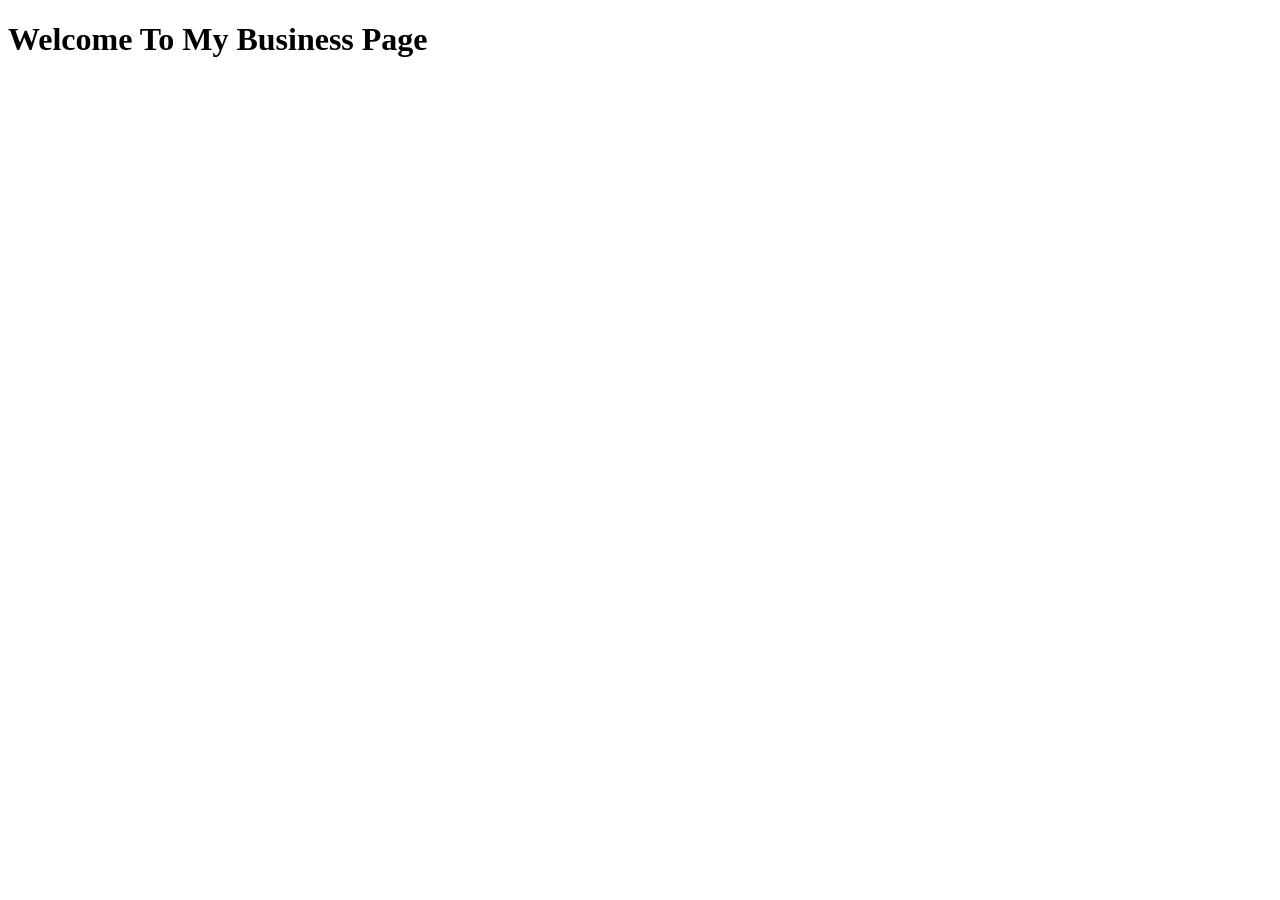
==== index.html @ b6a4dc9e "Changed file name from main.html to index.html" ====
<!DOCTYPE html>
<html lang="en">
<head>
    <meta charset="UTF-8">
    <meta name="viewport" content="width=device-width, initial-scale=1.0">
    <title>Business</title>
</head>
<body>
    <h1>Welcome To My Business Page</h1>
    
</body>
</html>
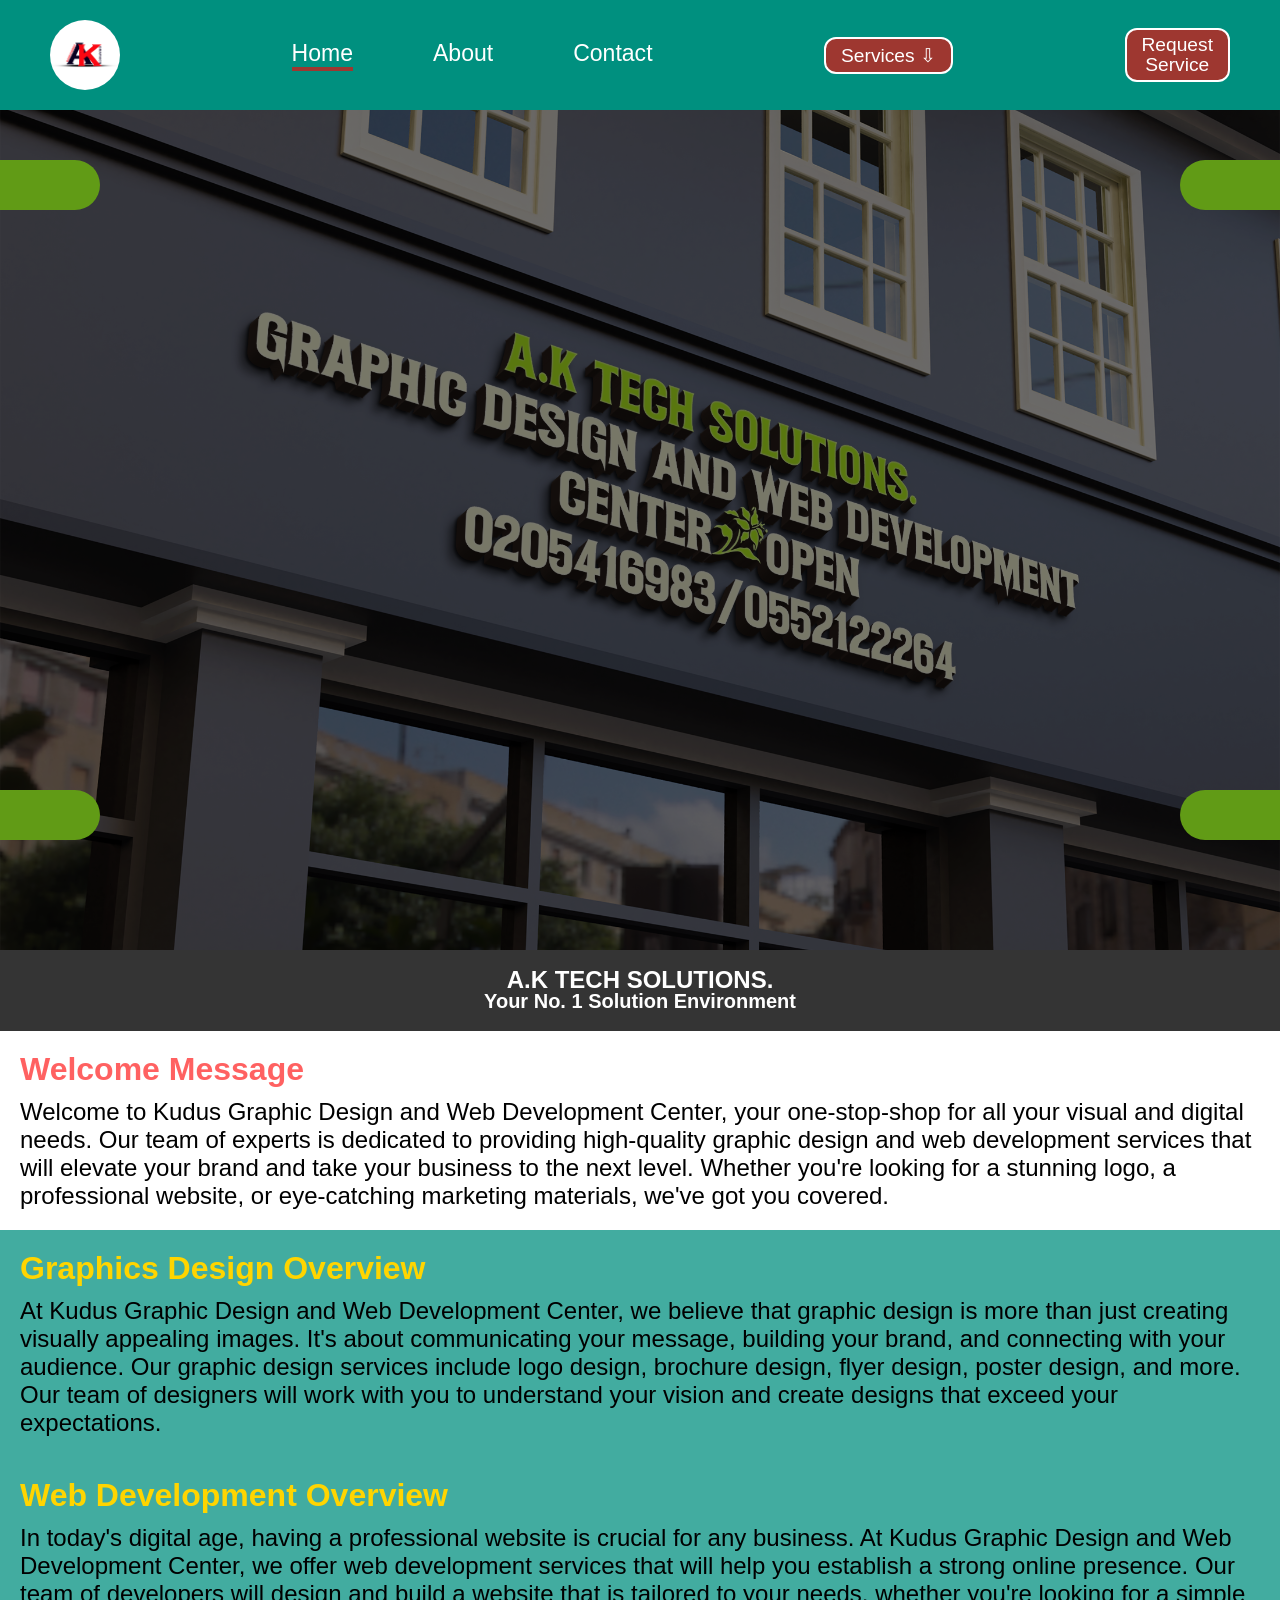
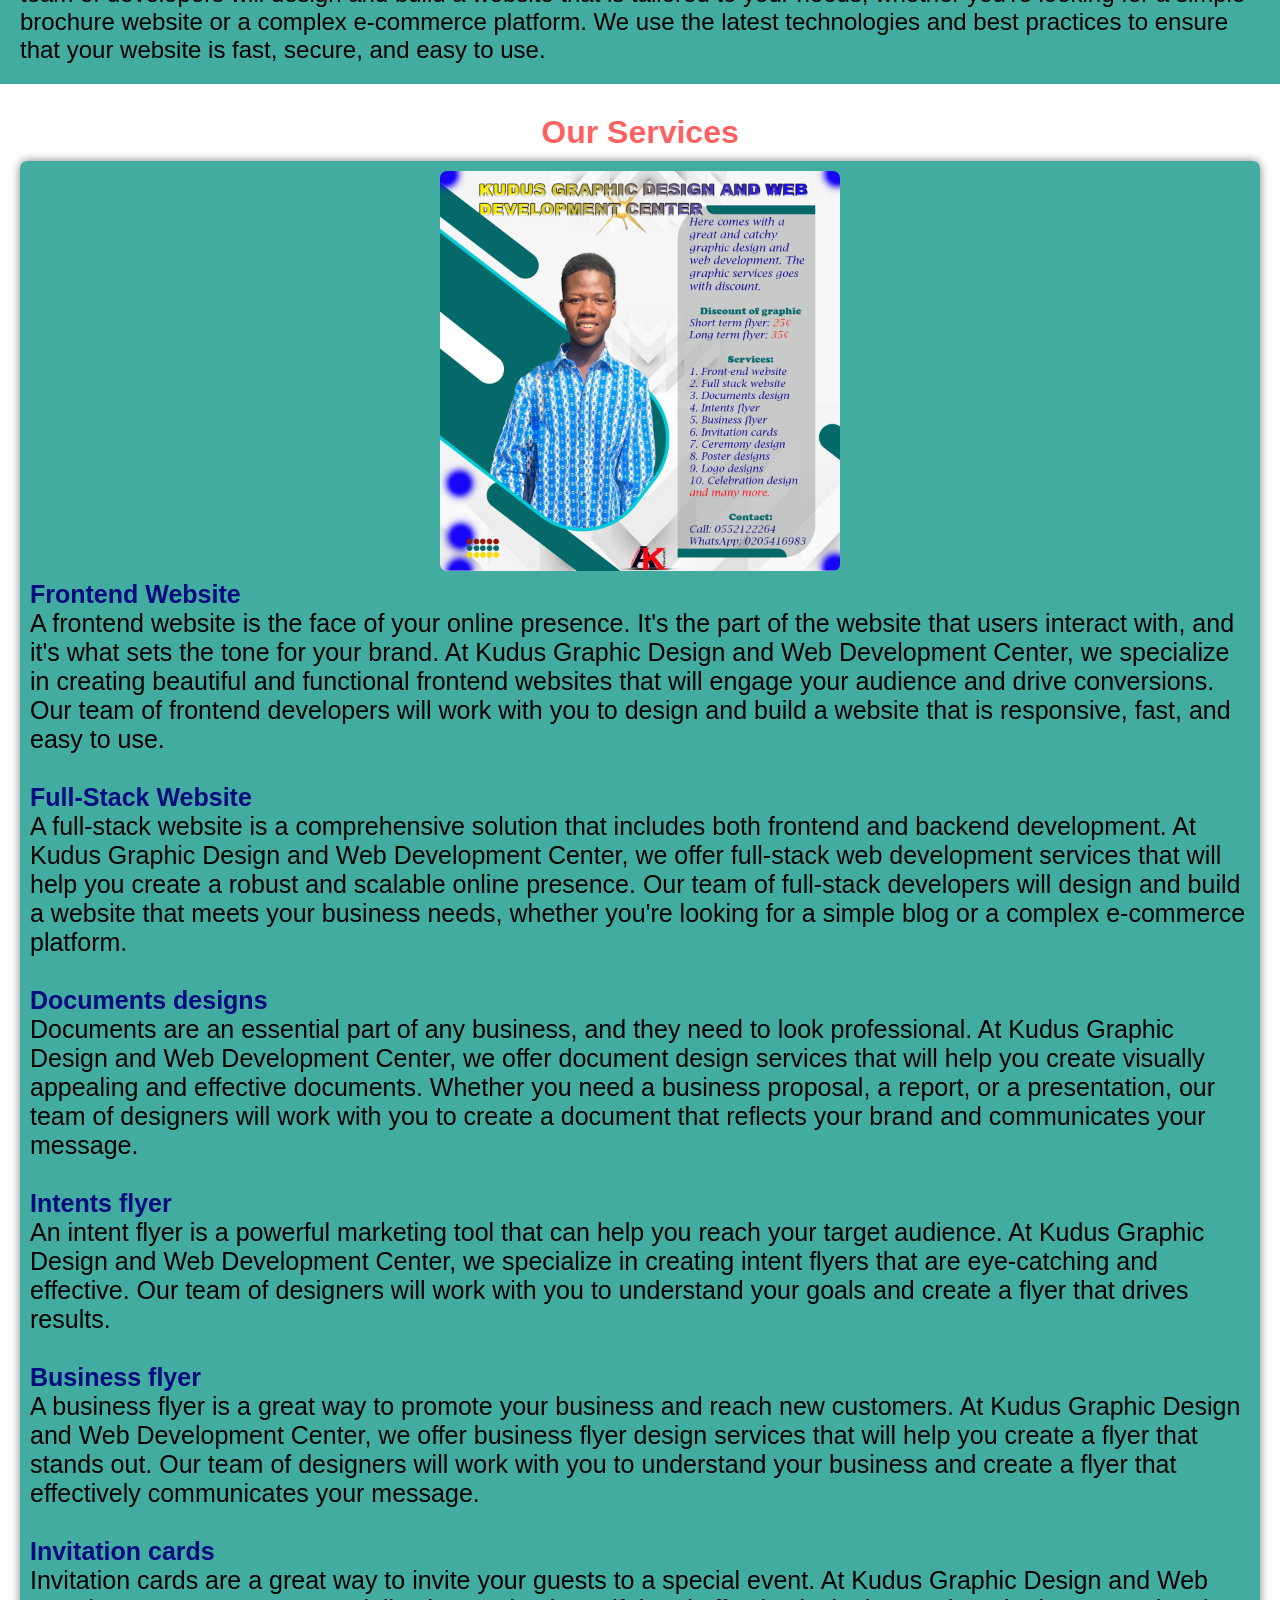
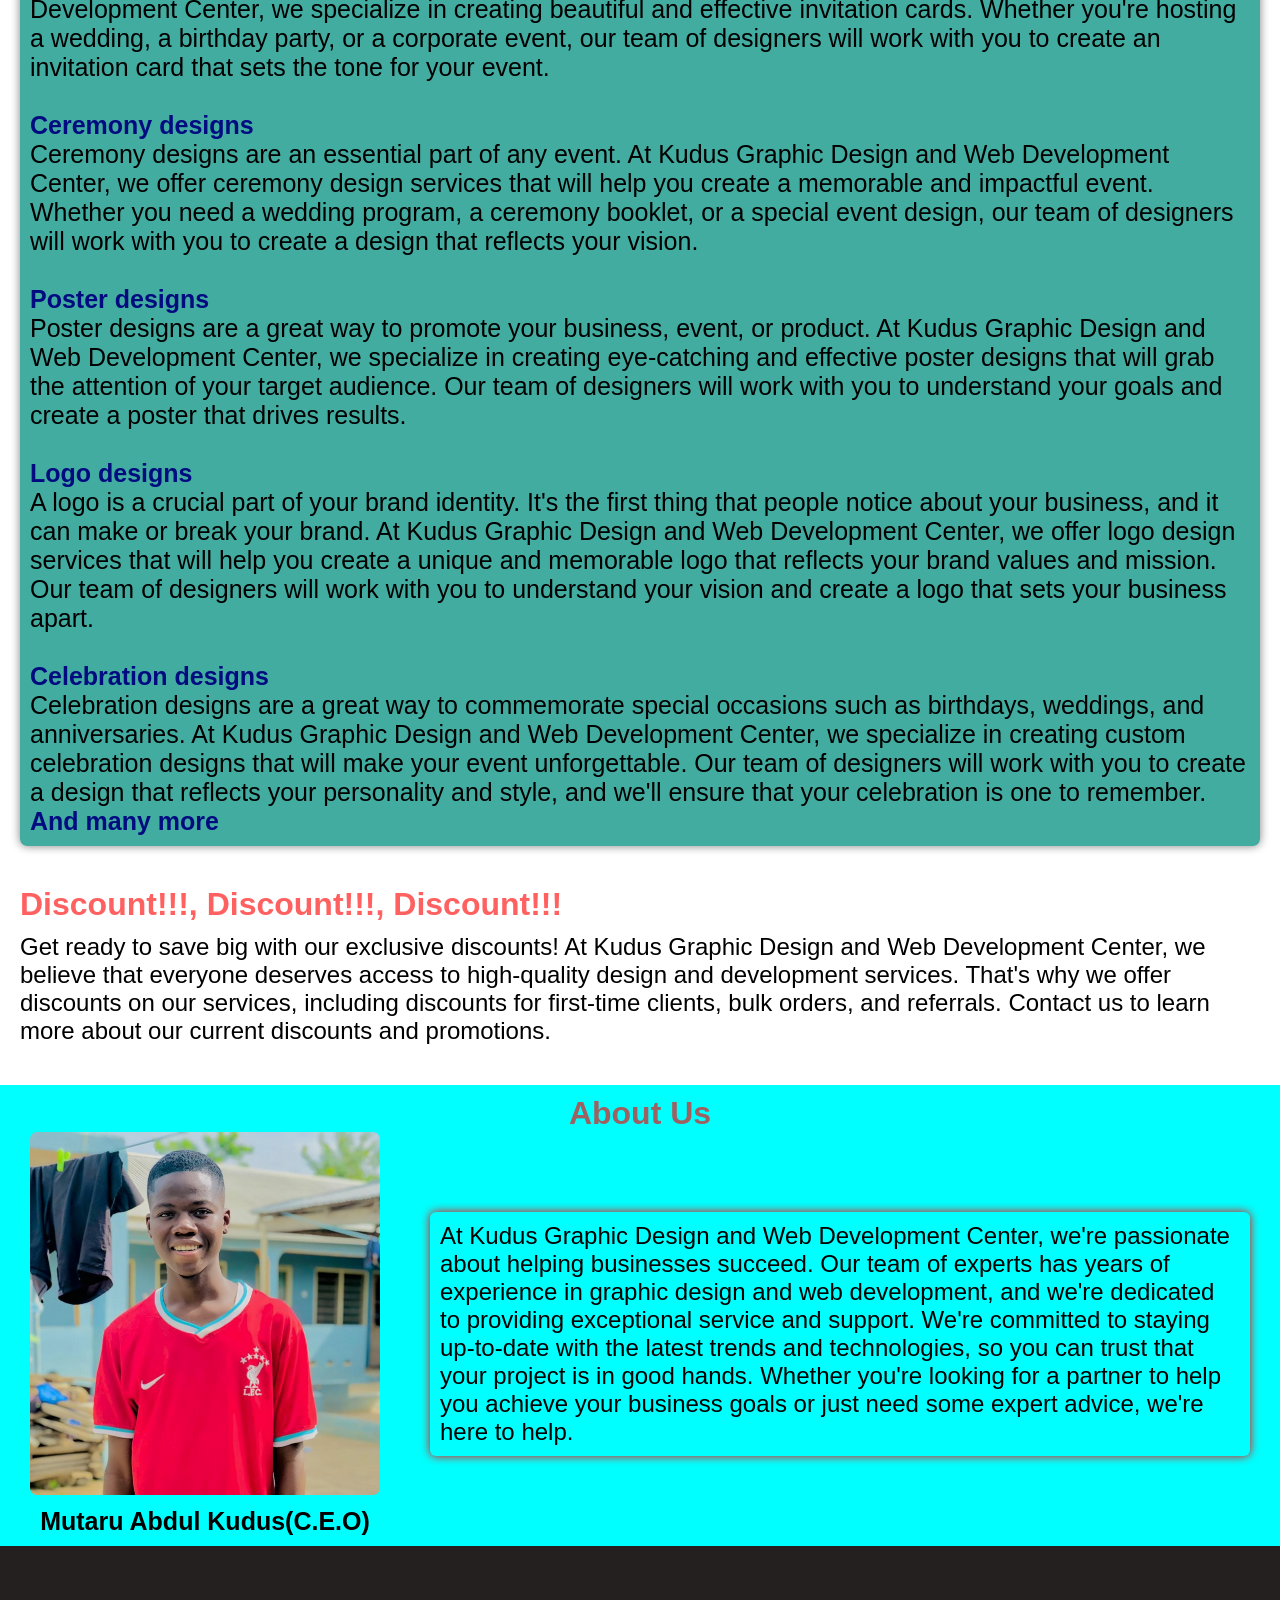
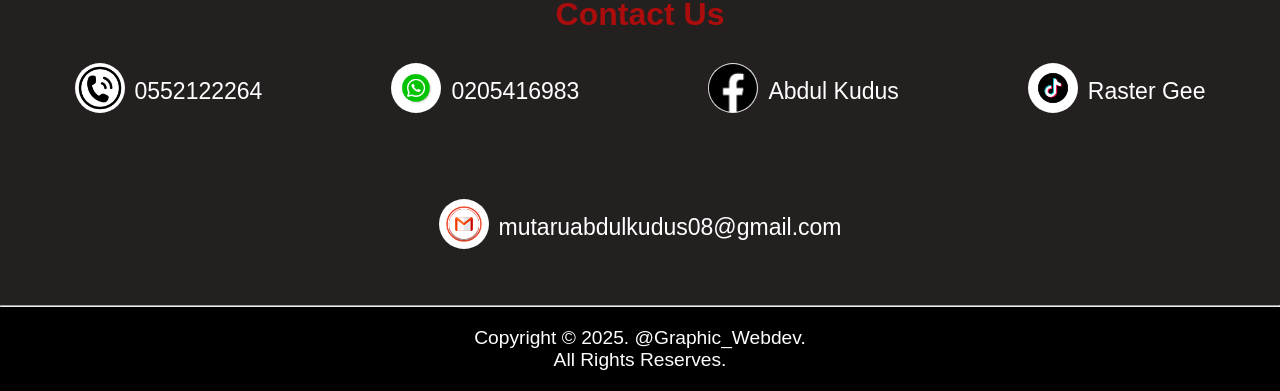
==== commit 456e90ee: "Added index.css and new features" ====
--- a/index.html
+++ b/index.html
@@ -3,10 +3,167 @@
 <head>
     <meta charset="UTF-8">
     <meta name="viewport" content="width=device-width, initial-scale=1.0">
-    <title>Business</title>
+    <title>akbusiness</title>
+    <link rel="stylesheet" href="index.css">
+    <link rel="icon" type="image/png" href="./assets/busnIcon.png">
 </head>
 <body>
-    <h1>Welcome To My Business Page</h1>
+    <header>
+        <div class="header">
+            <img src="./assets/logoak.png" alt="">
+            <div class="resplinks"> 
+                <span class="ul">
+                    <ul>
+                        <a href="#home" class="hov active"><li>Home</li></a>
+                        <a href="#aboutid" class="hov"><li>About</li></a>
+                        <a href="#contactid" class="hov"><li>Contact</li></a>
+                    </ul>
+                    <span class="addlinks">
+                        <ol>
+                            <a href="graphic.html"><li class="linkcolor2">Graphic Design</li></a>
+                            <a href="web_dev.html"><li class="linkcolor1">Web Development</li></a> 
+                        </ol>
+                    </span>
+                    
+                </span>
+            </div>
+            <div class="serv_links">
+                <ol class="links">
+                    <a href="graphic.html"><li class="topSpace">Graphic Design</li></a>
+                    <a href="web_dev.html"><li class="bottomSpace">Web Development</li></a>
+                </ol>
+                <button class="servicesclick">Services ⇩</button>
+            </div>
+            <div class="humbeRequest">
+                <div class="menubtn"><img src="./assets/Hamburger_icon.svg.png" alt=""></div>
+                <a href="request.php"><button class="requestbtn">Request<br>Service</button></a>
+            </div>
+        </div>
+    </header>
+    <div class="hero" id="home">
+        <h1></h1>
+        <h2></h2>
+        <h3></h3>
+        <h4></h4>
+    </div>
+    <div style="background-color: rgba(0, 0, 0, 0.798); text-align: center; padding: 20px; overflow-x: hidden;">
+        <h2 class="scroll">A.K TECH SOLUTIONS.<br><small>Your No. 1 Solution Environment</small></h2>
+    </div>
+    <div class="brief-services">
+        <h1 style="color: rgba(255, 0, 0, 0.62);">Welcome Message</h1>
+        <article>
+            Welcome to Kudus Graphic Design and Web Development Center, your one-stop-shop for 
+            all your visual and digital needs. Our team of experts is dedicated to providing 
+            high-quality graphic design and web development services that will elevate your 
+            brand and take your business to the next level. Whether you're looking for a 
+            stunning logo, a professional website, or eye-catching marketing materials, we've 
+            got you covered.
+        </article>
+    </div>
+    <div class="graphics">
+        <h1 style="color:rgb(255, 213, 0);">Graphics Design Overview</h1>
+        <article>
+            At Kudus Graphic Design and Web Development Center, we believe that graphic design 
+            is more than just creating visually appealing images. It's about communicating 
+            your message, building your brand, and connecting with your audience. Our graphic 
+            design services include logo design, brochure design, flyer design, poster design, 
+            and more. Our team of designers will work with you to understand your vision and 
+            create designs that exceed your expectations.
+        </article>
+
+    </div>
+    <div class="web-development">
+        <h1 style="color:rgb(255, 213, 0);">Web Development Overview</h1>
+        <article>
+            In today's digital age, having a professional website is crucial for any business. 
+            At Kudus Graphic Design and Web Development Center, we offer web development 
+            services that will help you establish a strong online presence. Our team of 
+            developers will design and build a website that is tailored to your needs, 
+            whether you're looking for a simple brochure website or a complex e-commerce 
+            platform. We use the latest technologies and best practices to ensure that your 
+            website is fast, secure, and easy to use.   
+        </article>
+    </div>
+    <div class="bothservices">
+        <h1>Our Services</h1>
+        <div class="ad-fly-serv">
+            <div class="advertflyer"><img src="./assets/New_adverb.png" alt=""></div>
+            <article>
+               <b class="fly-showing-bold">Frontend Website<br></b>A frontend website is the face of your online presence. It's the part of the website that users interact with, and it's what sets the tone for your brand. At Kudus Graphic Design and Web Development Center, we specialize in creating beautiful and functional frontend websites that will engage your audience and drive conversions. Our team of frontend developers will work with you to design and build a website that is responsive, fast, and easy to use.<br><br>
+               <b class="fly-showing-bold">Full-Stack Website<br></b> A full-stack website is a comprehensive solution that includes both frontend and backend development. At Kudus Graphic Design and Web Development Center, we offer full-stack web development services that will help you create a robust and scalable online presence. Our team of full-stack developers will design and build a website that meets your business needs, whether you're looking for a simple blog or a complex e-commerce platform.<br><br>
+               <b class="fly-showing-bold">Documents designs<br></b> Documents are an essential part of any business, and they need to look professional. At Kudus Graphic Design and Web Development Center, we offer document design services that will help you create visually appealing and effective documents. Whether you need a business proposal, a report, or a presentation, our team of designers will work with you to create a document that reflects your brand and communicates your message.<br><br>
+               <b class="fly-showing-bold">Intents flyer<br></b> An intent flyer is a powerful marketing tool that can help you reach your target audience. At Kudus Graphic Design and Web Development Center, we specialize in creating intent flyers that are eye-catching and effective. Our team of designers will work with you to understand your goals and create a flyer that drives results.<br><br>
+               <b class="fly-showing-bold">Business flyer<br></b> A business flyer is a great way to promote your business and reach new customers. At Kudus Graphic Design and Web Development Center, we offer business flyer design services that will help you create a flyer that stands out. Our team of designers will work with you to understand your business and create a flyer that effectively communicates your message.<br><br>
+               <b class="fly-showing-bold">Invitation cards<br></b> Invitation cards are a great way to invite your guests to a special event. At Kudus Graphic Design and Web Development Center, we specialize in creating beautiful and effective invitation cards. Whether you're hosting a wedding, a birthday party, or a corporate event, our team of designers will work with you to create an invitation card that sets the tone for your event.<br><br>
+               <b class="fly-showing-bold">Ceremony designs<br></b> Ceremony designs are an essential part of any event. At Kudus Graphic Design and Web Development Center, we offer ceremony design services that will help you create a memorable and impactful event. Whether you need a wedding program, a ceremony booklet, or a special event design, our team of designers will work with you to create a design that reflects your vision.<br><br>
+               <b class="fly-showing-bold">Poster designs<br></b> Poster designs are a great way to promote your business, event, or product. At Kudus Graphic Design and Web Development Center, we specialize in creating eye-catching and effective poster designs that will grab the attention of your target audience. Our team of designers will work with you to understand your goals and create a poster that drives results.<br><br>
+               <b class="fly-showing-bold">Logo designs<br></b> A logo is a crucial part of your brand identity. It's the first thing that people notice about your business, and it can make or break your brand. At Kudus Graphic Design and Web Development Center, we offer logo design services that will help you create a unique and memorable logo that reflects your brand values and mission. Our team of designers will work with you to understand your vision and create a logo that sets your business apart.<br><br>
+               <b class="fly-showing-bold">Celebration designs<br></b> Celebration designs are a great way to commemorate special occasions such as birthdays, weddings, and anniversaries. At Kudus Graphic Design and Web Development Center, we specialize in creating custom celebration designs that will make your event unforgettable. Our team of designers will work with you to create a design that reflects your personality and style, and we'll ensure that your celebration is one to remember.<br>
+               <b class="fly-showing-bold">And many more</b>
+            </article>
+        </div>  
+    </div>
+    <div class="discount">
+        <h1 style="color:rgba(255, 0, 0, 0.62);">Discount!!!, Discount!!!, Discount!!!</h1>
+        <article>
+            Get ready to save big with our exclusive discounts! At Kudus Graphic Design and 
+            Web Development Center, we believe that everyone deserves access to high-quality 
+            design and development services. That's why we offer discounts on our services, 
+            including discounts for first-time clients, bulk orders, and referrals. Contact 
+            us to learn more about our current discounts and promotions.        
+        </article>
+    </div>
+    <div class="about" id="aboutid">
+        <h1 style="text-align:center; color:rgba(255, 0, 0, 0.62);">About Us</h1>
+        <div class="about-items">
+            <div class="about-img">
+                <img src="./assets/BeautyPlus_20241103003337079_save.jpg" alt="">
+                <h2>Mutaru Abdul Kudus(C.E.O)</h2>
+            </div>
+            <article>
+                At Kudus Graphic Design and Web Development Center, we're passionate about helping 
+                businesses succeed. Our team of experts has years of experience in graphic design 
+                and web development, and we're dedicated to providing exceptional service and 
+                support. We're committed to staying up-to-date with the latest trends and 
+                technologies, so you can trust that your project is in good hands. Whether you're 
+                looking for a partner to help you achieve your business goals or just need some 
+                expert advice, we're here to help.            
+            </article>
+        </div>
+    </div>
+    <div class="contact" id="contactid">
+        <h1 style="text-align:center; color:rgba(255, 0, 0, 0.62)">Contact Us</h1>
+        <ul>
+            <li class="call"><span><img src="./assets/066309aaa7b67ba1e9c495b0667ceb57.jpg" alt=""></span> 0552122264</li>
+            <li class="whatsApp"><span><img src="./assets/b1a67d9315a05ed2f49326ef6bdc0fd5.jpg" alt=""></span> 0205416983</li>
+            <li class="facebook"><span><img src="./assets/facebook.png" alt=""></span> Abdul Kudus</li>
+            <li class="tiktok"><span><img src="./assets/71f3b2038af64cd75d6cfd814245efff.jpg" alt=""></span> Raster Gee</li>
+            <li class="email"><span><img src="./assets/45afcb072e032c54b0dfc739e67d25ab.jpg" alt=""></span> mutaruabdulkudus08@gmail.com</li>
+        </ul>
+    </div>
+    <footer>
+        <hr>
+        <small>Copyright © 2025. @Graphic_Webdev.<br>All Rights Reserves.</small>
+    </footer>
+
+    <script>
+        const servicesbtn = document.querySelector('.servicesclick');
+        const serviceslinks = document.querySelector('.links');
+        servicesbtn.addEventListener('click', () => {
+            serviceslinks.classList.toggle('viewlinks')
+        });
+    </script>
+
+    <script>
+        const menubtnn = document.querySelector('.menubtn');
+        const ul_links = document.querySelector('.resplinks .ul');
+        menubtnn.addEventListener('click', () => {
+            ul_links.classList.toggle('view_menulinks')
+        });
+    </script>
+</body>
+
+</html>
     
 </body>
 </html>
--- a/index.css
+++ b/index.css
@@ -0,0 +1,921 @@
+* {
+    font-family: Arial, Helvetica, sans-serif;
+    padding: 0;
+    margin: 0;
+
+}
+
+html {
+    scroll-behavior: smooth;
+}
+
+.header {
+    width: 100vw;
+    background-color: rgb(0, 144, 127);
+    display: flex;
+    justify-content: space-between;
+    align-items: center;
+    padding-top: 20px;
+    padding-bottom: 20px;
+    position: fixed;
+    top: 0;
+    z-index: 1;
+
+}
+
+.header img {
+    width: 70px;
+    margin-left: 50px;
+    border-radius: 50%;
+    z-index: 5;
+    cursor: pointer;
+
+}
+
+.header img:hover{
+    scale: 1.08;
+    transition: 0.5s;
+    
+}
+
+.servicesclick {
+    font-size: larger;
+    color: white;
+    background-color: rgba(255, 0, 0, 0.619);
+    padding: 5px 15px 5px 15px;
+    border-radius: 12px;
+    cursor: pointer;
+    border-style: solid;
+    border-color: white;
+    position: relative;
+
+    
+
+}
+
+.servicesclick:hover{
+    scale: 1.08;
+    transition: 0.5s;
+
+}
+
+.requestbtn {
+    font-size: larger;
+    color: white;
+    background-color: rgba(255, 0, 0, 0.619);
+    padding: 5px 15px 5px 15px;
+    border-radius: 12px;
+    cursor: pointer;
+    margin-right: 50px;
+    border-style: solid;
+    border-color: white;
+    line-height: 20px;
+    text-align: center;
+}
+
+.requestbtn:hover{
+    scale: 1.08;
+    transition: 0.5s;
+
+}
+
+.resplinks ul {
+    list-style: none;
+    display: flex;
+    gap: 80px;
+    font-size: larger;
+}
+
+.resplinks ul li {
+    font-size: larger;
+    color: white;
+    
+}
+
+.resplinks ul a{
+    text-decoration: none;
+}
+
+.active{
+    text-decoration: none;
+    border-bottom: 4px solid  rgba(255, 0, 0, 0.619);
+}
+
+
+.hov:hover{
+    border-bottom: 4px solid white;
+}
+
+.links {
+    position: absolute;
+    top: 65px;
+    right: 285px;
+    background-color: rgba(39, 38, 38, 0.648);
+    border-bottom-right-radius: 30px;
+    border-bottom-left-radius: 30px;
+    border-top-right-radius: 30px;
+    border-top-left-radius: 30px;
+    width: 150px;
+    height: 160px;
+    align-content: center;
+    margin-top: -900px;
+    transition: 0.8s;
+    white-space: nowrap;
+    width: fit-content;
+    padding: 20px;
+    display: flex;
+    flex-direction: column;
+    justify-content: space-evenly;
+
+}
+
+.links a {
+    color: white;
+    text-decoration: none;
+    font-size: 25px;
+    list-style-position: inside;
+
+}
+
+.links a li{
+    color: white;
+}
+
+.viewlinks {
+    margin-top: 0;
+
+}
+
+.hero {
+    margin-top: 50px;
+    background-image: url(./assets/KUDUS\ BUSINESS\ MOCKUP.png);
+    background-size: cover;
+    height: 100vh;
+    background-position: center;
+    position: relative;
+
+}
+
+.hero::before {
+    content: "";
+    position: absolute;
+    background-color: rgba(0, 0, 0, 0.534);
+    width: 100%;
+    height: 100%;
+
+}
+
+.hero h1 {
+    position: absolute;
+    background-color: rgb(97, 155, 22);
+    width: 100px;
+    height: 50px;
+    top: 110px;
+    border-top-right-radius: 100px;
+    border-bottom-right-radius: 100px;
+
+}
+
+.hero h2 {
+    position: absolute;
+    background-color: rgb(97, 155, 22);
+    width: 100px;
+    height: 50px;
+    top: 110px;
+    right: 0;
+    border-top-left-radius: 100px;
+    border-bottom-left-radius: 100px;
+}
+
+.hero h3 {
+    position: absolute;
+    background-color: rgb(97, 155, 22);
+    width: 100px;
+    height: 50px;
+    bottom: 110px;
+    right: 0;
+    border-top-left-radius: 100px;
+    border-bottom-left-radius: 100px;
+}
+
+.hero h4 {
+    position: absolute;
+    background-color: rgb(97, 155, 22);
+    width: 100px;
+    height: 50px;
+    bottom: 110px;
+    left: 0;
+    border-top-right-radius: 100px;
+    border-bottom-right-radius: 100px;
+}
+
+.scroll{
+    animation: scroll 10s linear infinite;
+    line-height: 20px;
+    font-family: 'Trebuchet MS', 'Lucida Sans Unicode', 'Lucida Grande', 'Lucida Sans', Arial, sans-serif;
+    color: white; 
+}
+
+@keyframes scroll{
+    0%{
+        transform: translateX(100%);
+    }
+    100%{
+        transform: translateX(-100%);
+    }
+}
+
+.brief-services {
+    padding: 20px;
+
+}
+
+.brief-services article {
+    margin-top: 10px;
+    font-size: x-large;
+}
+
+.graphics {
+    background-color: rgba(0, 144, 127, 0.741);
+    padding: 20px;
+
+
+}
+
+.graphics article {
+    margin-top: 10px;
+    font-size: x-large;
+
+}
+
+.web-development {
+    background-color: rgba(0, 144, 127, 0.741);
+    padding: 20px;
+
+}
+
+.web-development article {
+    margin-top: 10px;
+    font-size: x-large;
+}
+
+.bothservices {
+    margin-top: 10px;
+    padding: 20px;
+
+}
+
+.bothservices h1{
+    color:rgba(255, 0, 0, 0.62); 
+    text-align: center;
+
+}
+
+
+.advertflyer {
+    border-radius: 7px;
+
+}
+
+.advertflyer img {
+    width: 400px;
+    border-radius: 7px;
+
+}
+
+.advertflyer img:hover{
+    scale: 1.02;
+    transition: 0.5s;
+    box-shadow: 0 0 8px;
+}
+
+.ad-fly-serv {
+    display: flex;
+    justify-content: space-around;
+    background-color: rgba(0, 144, 127, 0.741);
+    border-radius: 7px;
+    box-shadow: 0 0 10px grey;
+    padding: 10px;
+    margin-top: 10px;
+    flex-wrap: wrap;
+    align-items: center;
+
+}
+
+.ad-fly-serv article {
+    font-size: 25px;
+    margin-top: 5px;
+
+}
+
+
+
+.fly-showing-bold{
+    color:rgb(0, 11, 128);
+    font-size: 25px;
+
+}
+
+.discount {
+    padding: 20px;
+
+
+
+}
+
+.discount article {
+    margin-top: 10px;
+    font-size: x-large;
+
+}
+
+.about {
+    margin-top: 20px;
+    padding: 10px;
+    background-color: aqua;
+   
+
+
+}
+
+.about-items {
+    display: flex;
+    gap: 50px;
+    align-items: center;
+    justify-content: center;
+   
+}
+
+.about-items article {
+    font-size: x-large;
+    box-shadow: 0 0 10px red;
+    padding: 10px;
+    border-radius: 6px;
+    width: 800px;
+  
+}
+
+.about-img h2 {
+    text-align: center;
+    font-size: 25px;
+    margin-top: 8px;
+
+}
+
+.about-img img {
+    width: 350px;
+    border-radius: 7px;
+
+}
+
+.about-img img:hover{
+    scale: 1.02;
+    transition: 0.5s;
+    box-shadow: 0 0 8px;
+
+}
+
+.contact {
+    background-color: rgb(36, 32, 32);
+    padding: 50px;
+}
+
+.contact ul {
+    display: flex;
+    justify-content: space-around;
+    margin-top: 30px;
+    flex-wrap: wrap;
+    align-items: center;
+    list-style: none;
+    gap: 80px;
+}
+
+.contact ul li{
+    font-size: 23px;
+    color: white;
+}
+
+.call img {
+    width: 50px;
+    border-radius: 50%;
+}
+
+.call {
+    display: flex;
+    align-items: center;
+    gap: 10px;
+}
+
+.whatsApp img {
+    width: 50px;
+    border-radius: 50%;
+}
+
+.whatsApp {
+    display: flex;
+    align-items: center;
+    gap: 10px;
+}
+
+.facebook img {
+    width: 50px;
+    border-radius: 50%;
+}
+
+.facebook {
+    display: flex;
+    align-items: center;
+    gap: 10px;
+}
+
+.tiktok img {
+    width: 50px;
+    border-radius: 50%;
+}
+
+.tiktok {
+    display: flex;
+    align-items: center;
+    gap: 10px;
+}
+
+.email img {
+    width: 50px;
+    border-radius: 50%;
+}
+
+.email {
+    display: flex;
+    align-items: center;
+    gap: 10px;
+}
+
+footer small {
+    background-color: black;
+    color: white;
+    display: flex;
+    justify-content: center;
+    text-align: center;
+    font-size: larger;
+    padding-top: 20px;
+    padding-bottom: 20px;
+}
+
+.humbeRequest {
+    position: relative;
+
+}
+
+.menubtn {
+    position: absolute;
+    right: 200px;
+    top: -11px;
+    display: none;
+}
+
+.menubtn img {
+    background-color: rgb(204, 188, 188);
+    padding: 5px;
+    width: 50px;
+
+}
+
+.addlinks{
+    display: none;
+
+}
+
+
+
+/* Mobile responsive styling */
+@media (max-width: 480px) {
+    .advertflyer img {
+        width: 300px;
+    }
+
+    .about-items {
+        display: flex;
+        flex-direction: column;
+        gap: 10px;
+
+    }
+
+    .hero {
+        height: 440px;
+        margin-top: 80px;
+    }
+
+    .hero h1 {
+        top: 65px;
+        left: -40px;
+    }
+
+    .hero h2 {
+        top: 65px;
+        right: -40px;
+
+    }
+
+    .hero h3 {
+        bottom: 30px;
+        right: -40px;
+
+
+    }
+
+    .hero h4 {
+        bottom: 30px;
+        left: -40px;
+
+    }
+
+    .header {
+        width: 100vw;
+        background-color: rgb(0, 144, 127);
+        display: flex;
+        justify-content: space-between;
+        align-items: center;
+        padding-top: 20px;
+        padding-bottom: 20px;
+        position: fixed;
+        top: 0;
+        z-index: 4;
+
+    }
+
+    .header img {
+        width: 70px;
+        margin-left: 20px;
+
+    }
+
+    .menubtn {
+        right: 140px;
+        top: -1px;
+        display: block;
+    }
+
+    .menubtn img {
+        width: 45px;
+
+    }
+
+    .requestbtn {
+        margin-right: 20px;
+    }
+
+    .hero h2 {
+        right: 0;
+        width: 66px;
+        top: 70px;
+    }
+
+    .hero h3 {
+        right: 0;
+        width: 66px;
+        bottom: 30px;   
+    }
+
+    .servicesclick {
+        position: unset;
+        display: none;
+    }
+
+    .resplinks{
+        position: relative;
+
+    }
+
+    .resplinks .ul {
+        display: flex;
+        flex-direction: column;
+        gap: 0px;
+        font-size: larger;
+        background-color: rgba(39, 38, 38, 0.648);
+        position: absolute;
+        top: 25px;
+        white-space: nowrap;
+        left: -115px;
+        justify-content: space-evenly;
+        padding: 50px;
+        border-bottom-left-radius: 60px;
+        border-bottom-right-radius: 60px;
+        height: 300px;
+        /* display: none; */
+        margin-top: -900px;
+        transition: 0.8s;
+
+        
+        
+        /* To center absolute objects only using top and left for the process
+        left: 50%;
+        transform: translateX(-50%);  */
+    }
+
+    .resplinks .ul.view_menulinks  {
+        /* display: flex; */
+        margin-top: 0;
+    }
+
+    .resplinks .ul ul{
+        flex-direction: column;
+        gap: 15px;
+        align-self: center;
+ 
+        
+    }
+
+    .resplinks .ul ul a{
+        text-decoration: none;
+
+    }
+
+    .resplinks .ul ol a{
+        text-decoration: none;
+
+    }
+
+    .active{
+        width: fit-content;
+    }
+    
+    .hov:hover{
+        width: fit-content;
+    }
+    
+    
+    .links {
+        position: unset;
+        top: unset;
+        right: unset;
+        background-color: unset;
+        padding: unset;
+        border-bottom-right-radius: unset;
+        border-bottom-left-radius: unset;
+        transition: unset;
+        z-index: 3;
+        width: unset;
+        height: unset;
+        align-content: unset;
+        margin-top: unset;
+        transition: unset;
+        display: none;
+    
+    }
+
+    .linkcolor1 {
+        color: white;
+        font-size: larger;
+    }
+    
+    .linkcolor2 {
+        color: white;
+        font-size: larger;
+    }
+
+    .addlinks{
+        display: block;
+  
+
+    }
+
+    .addlinks ol{
+        display: flex;
+        flex-direction: column;
+        list-style-position: inside;
+        gap: 15px;
+    }
+
+    .addlinks ol a{
+        text-decoration-color: white;
+    }
+
+    .email {
+        flex-direction: column;
+        margin-left: -35px;
+    }
+
+    .discount h1{
+        font-size: 28px;
+
+    }
+    
+    .bothservices h1{
+        text-align: left;
+        font-size: 25px;
+    }
+
+    .about-items article {
+        box-shadow: unset;
+        padding: unset;
+        border-radius: unset;
+        width: unset;
+        
+    }
+
+}
+
+/* Tablet responsive styling */
+@media (min-width: 481px) and (max-width: 768px) {
+    .servicesclick {
+        position: unset;
+        display: none;
+    }
+
+    .resplinks{
+        position: relative;
+
+    }
+
+    .resplinks .ul {
+        display: flex;
+        flex-direction: column;
+        gap: 0px;
+        font-size: x-large;
+        background-color: rgba(39, 38, 38, 0.648);;
+        position: absolute;
+        top: 25px;
+        white-space: nowrap;
+        left: -127px;
+        justify-content: space-evenly;
+        padding: 43px;
+        border-bottom-left-radius: 60px;
+        border-bottom-right-radius: 60px;
+        height: 330px;
+        /* display: none; */
+        margin-top: -900px;
+        transition: 0.8s;
+        
+        
+        /* To center absolute objects only using top and left for the process
+        left: 50%;
+        transform: translateX(-50%);  */
+    }
+
+    .menubtn {
+        right: 180px;
+        top: -3px;
+        display: block;
+    }
+
+    .menubtn img {
+        width: 50px;
+    }
+
+    .resplinks .ul.view_menulinks  {
+        /* display: flex; */
+        margin-top: 0;
+    }
+
+    .resplinks .ul ul{
+        flex-direction: column;
+        gap: 15px;
+        align-self: center;
+        
+    }
+
+    .resplinks .ul ul a{
+        text-decoration: none;
+    }
+
+    .resplinks .ul ol a{
+        text-decoration: none;
+
+    }
+
+    .active{
+        border-bottom: none;
+
+    }
+
+    .resplinks .ul ul a{
+        text-decoration-color: white;
+    }
+
+    .links {
+        position: unset;
+        top: unset;
+        right: unset;
+        background-color: unset;
+        padding: unset;
+        border-bottom-right-radius: unset;
+        border-bottom-left-radius: unset;
+        transition: unset;
+        z-index: 3;
+        width: unset;
+        height: unset;
+        align-content: unset;
+        margin-top: unset;
+        transition: unset;
+        display: none;
+    
+    }
+
+    .links a {
+        color: white;
+        text-decoration: underline;
+        font-size: 20px;
+    
+    }
+
+    .linkcolor1 {
+        color: white;
+        font-size: larger;
+    }
+    
+    .linkcolor2 {
+        color: white;
+        font-size: larger;
+    }
+
+    .addlinks{
+        display: block;
+  
+
+    }
+
+    .addlinks ol{
+        display: flex;
+        flex-direction: column;
+        list-style-position: inside;
+        gap: 15px;
+    }
+
+    .addlinks ol a{
+        text-decoration-color: white;
+    }
+
+    .header img {
+        width: 70px;
+        margin-left: 50px;
+        border-radius: 50%;
+    
+    }
+
+    .menubtn img {
+        width: 50px;
+
+    }
+
+    .about-items {
+        flex-direction: column;
+        gap: 10px;
+   
+    }
+
+    .about-items article {
+        box-shadow: unset;
+        padding: unset;
+        border-radius: unset;
+        width: unset;
+  
+    }
+
+    .hero {
+        height: 440px;
+        margin-top: 80px;
+    }
+
+    .hero h2 {
+        right: 0;
+        width: 66px;
+        top: 70px;
+    }
+
+    .hero h3 {
+        right: 0;
+        width: 66px;
+        bottom: 30px;   
+    }
+
+    .hero h4 {
+        width: 66px;
+        bottom: 30px;
+ 
+       
+    }
+
+    .hero h1 {
+        width: 66px;
+        top: 70px;
+    }
+
+    
+    .email {
+        margin-left: -15px;
+    }
+
+    .about-items article {
+        box-shadow: unset;
+        padding: unset;
+        border-radius: unset;
+    }
+
+    .resplinks ul li{
+        color: white
+    }
+
+}
+
+/* Desktop or Laptop responsive styling */
+@media (min-width: 769px) {}
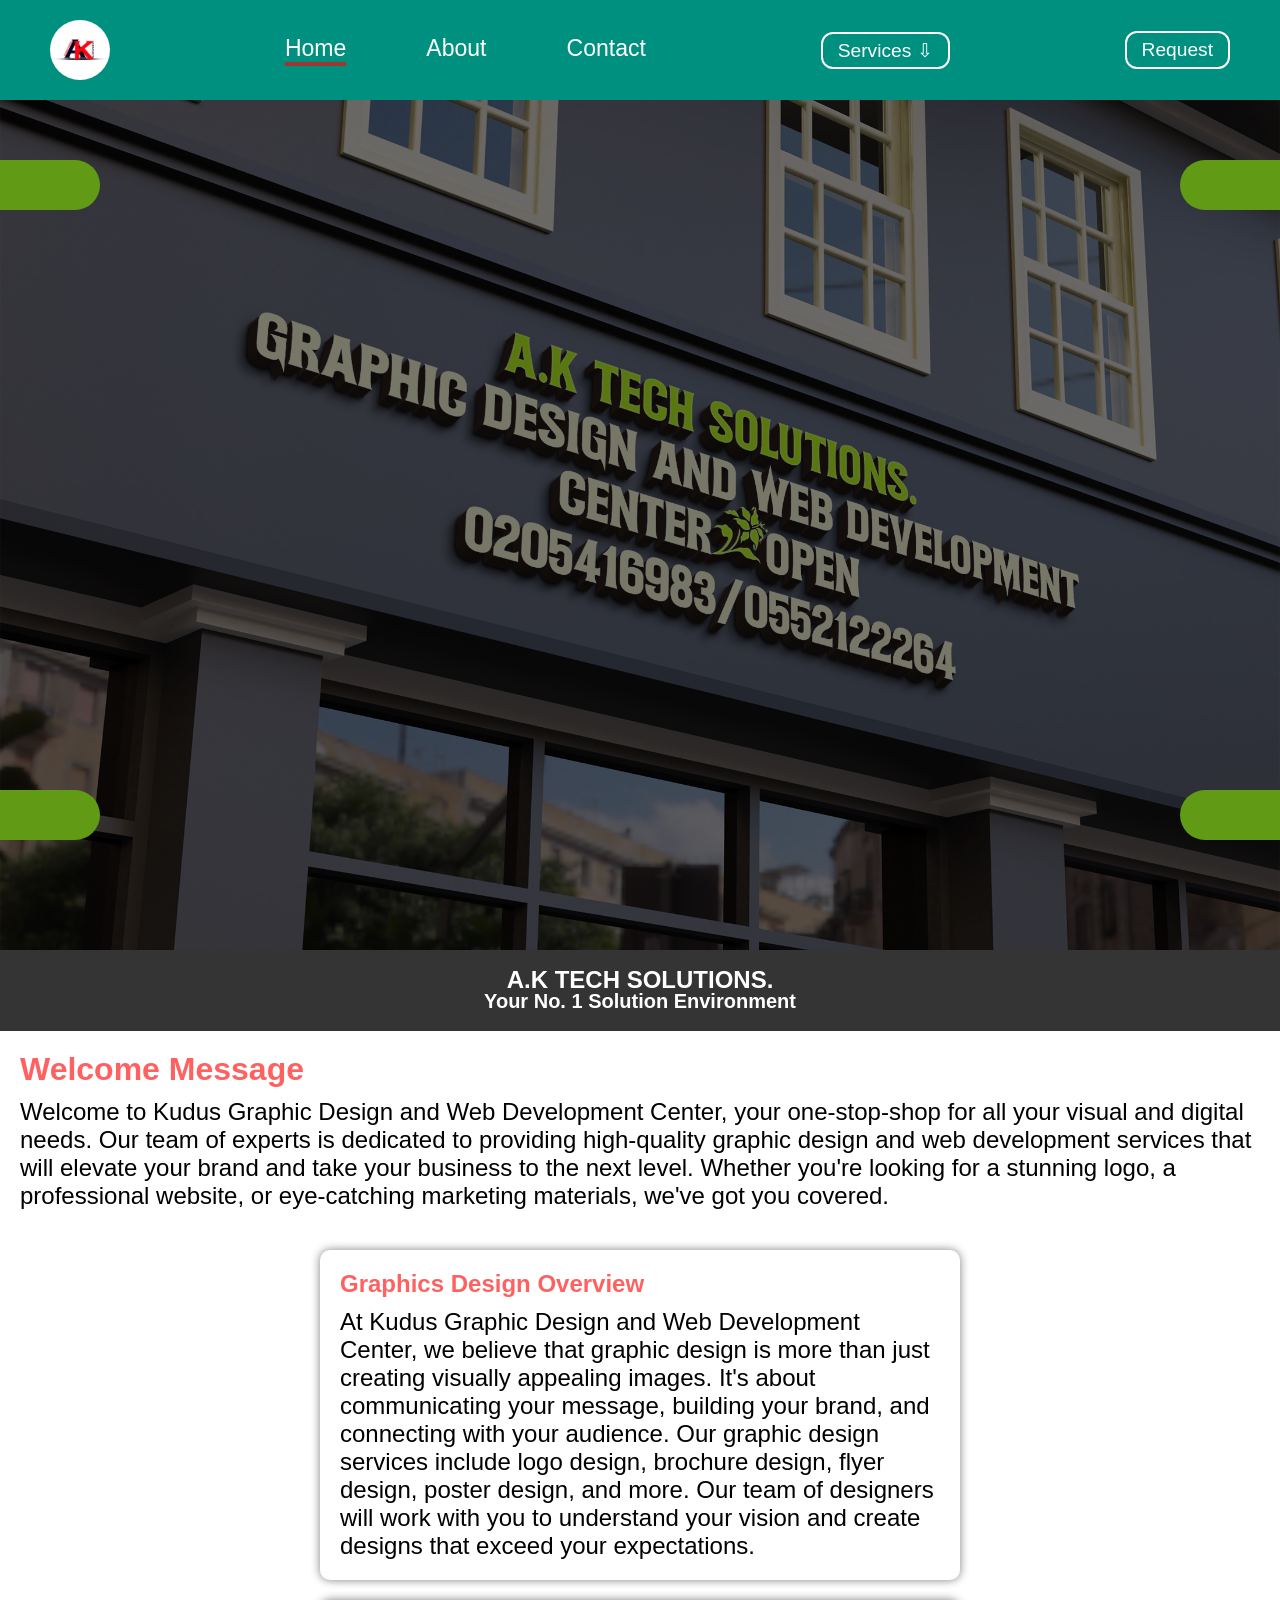
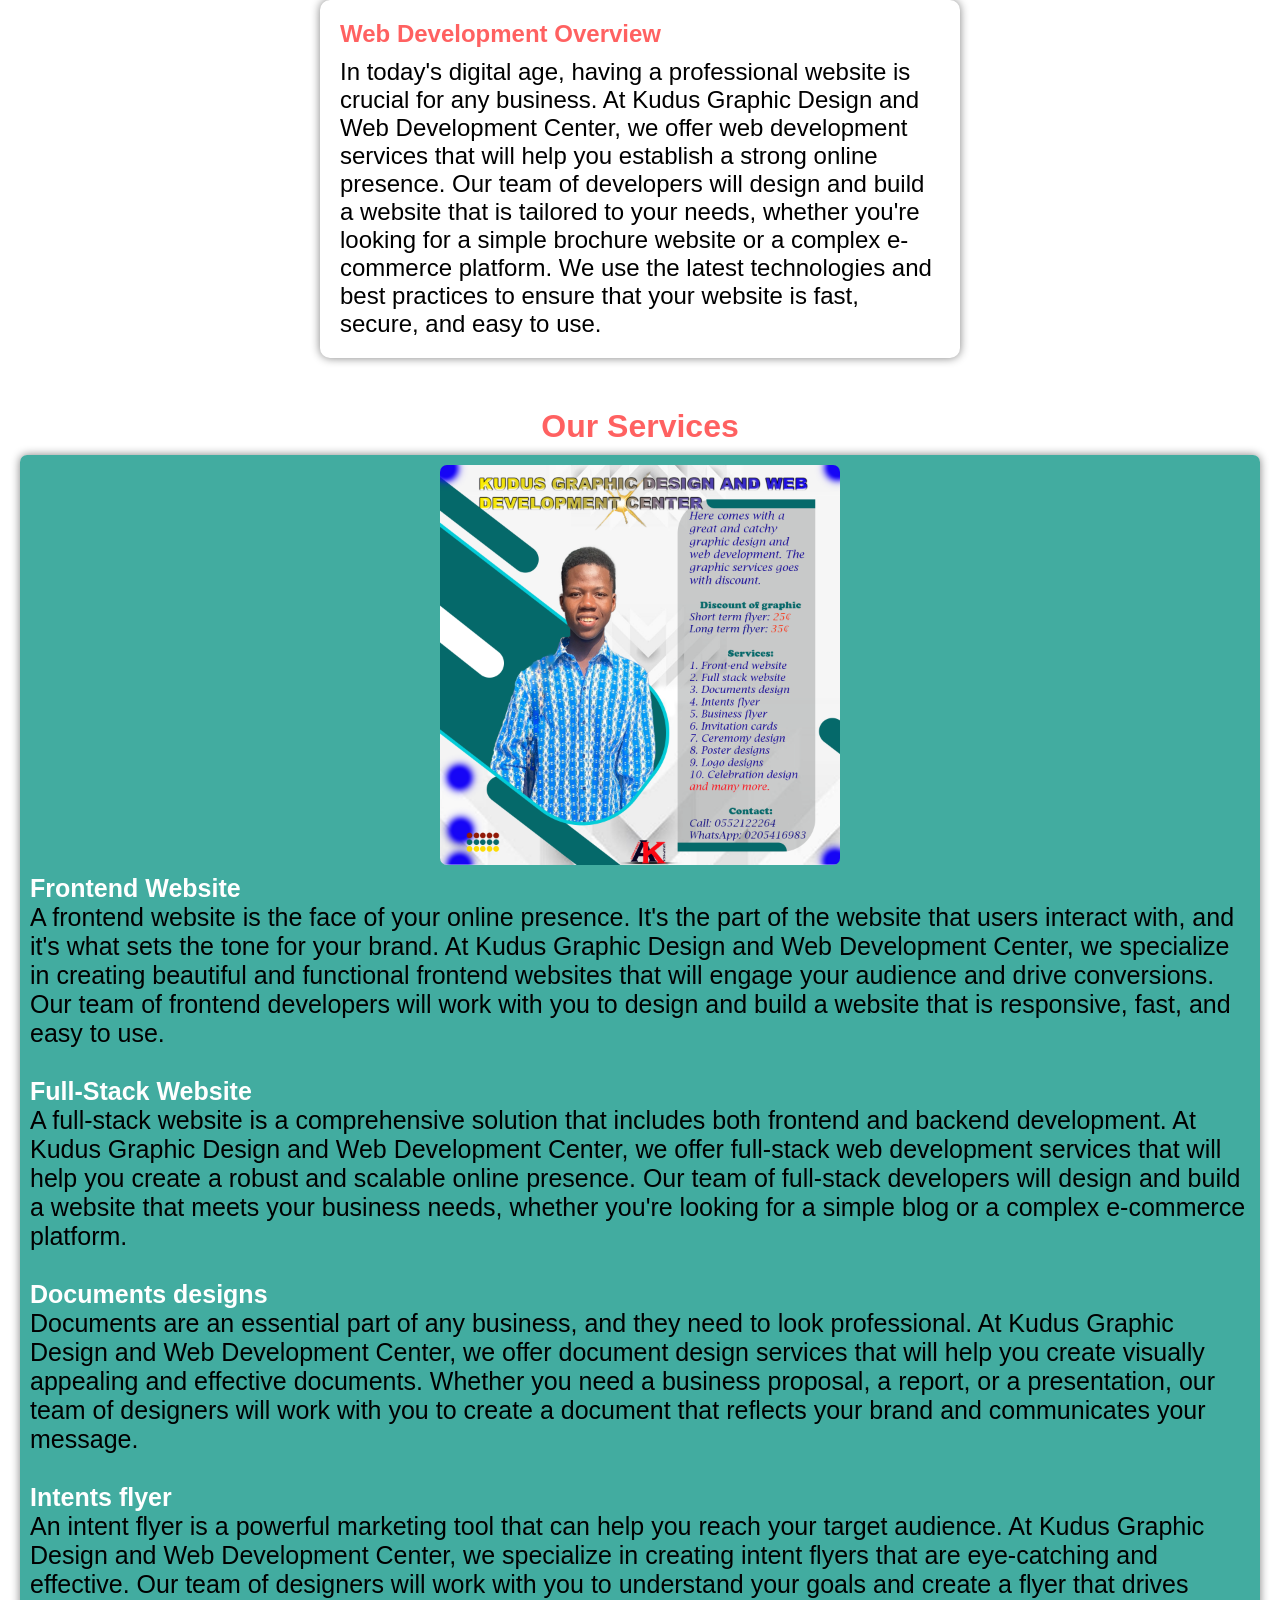
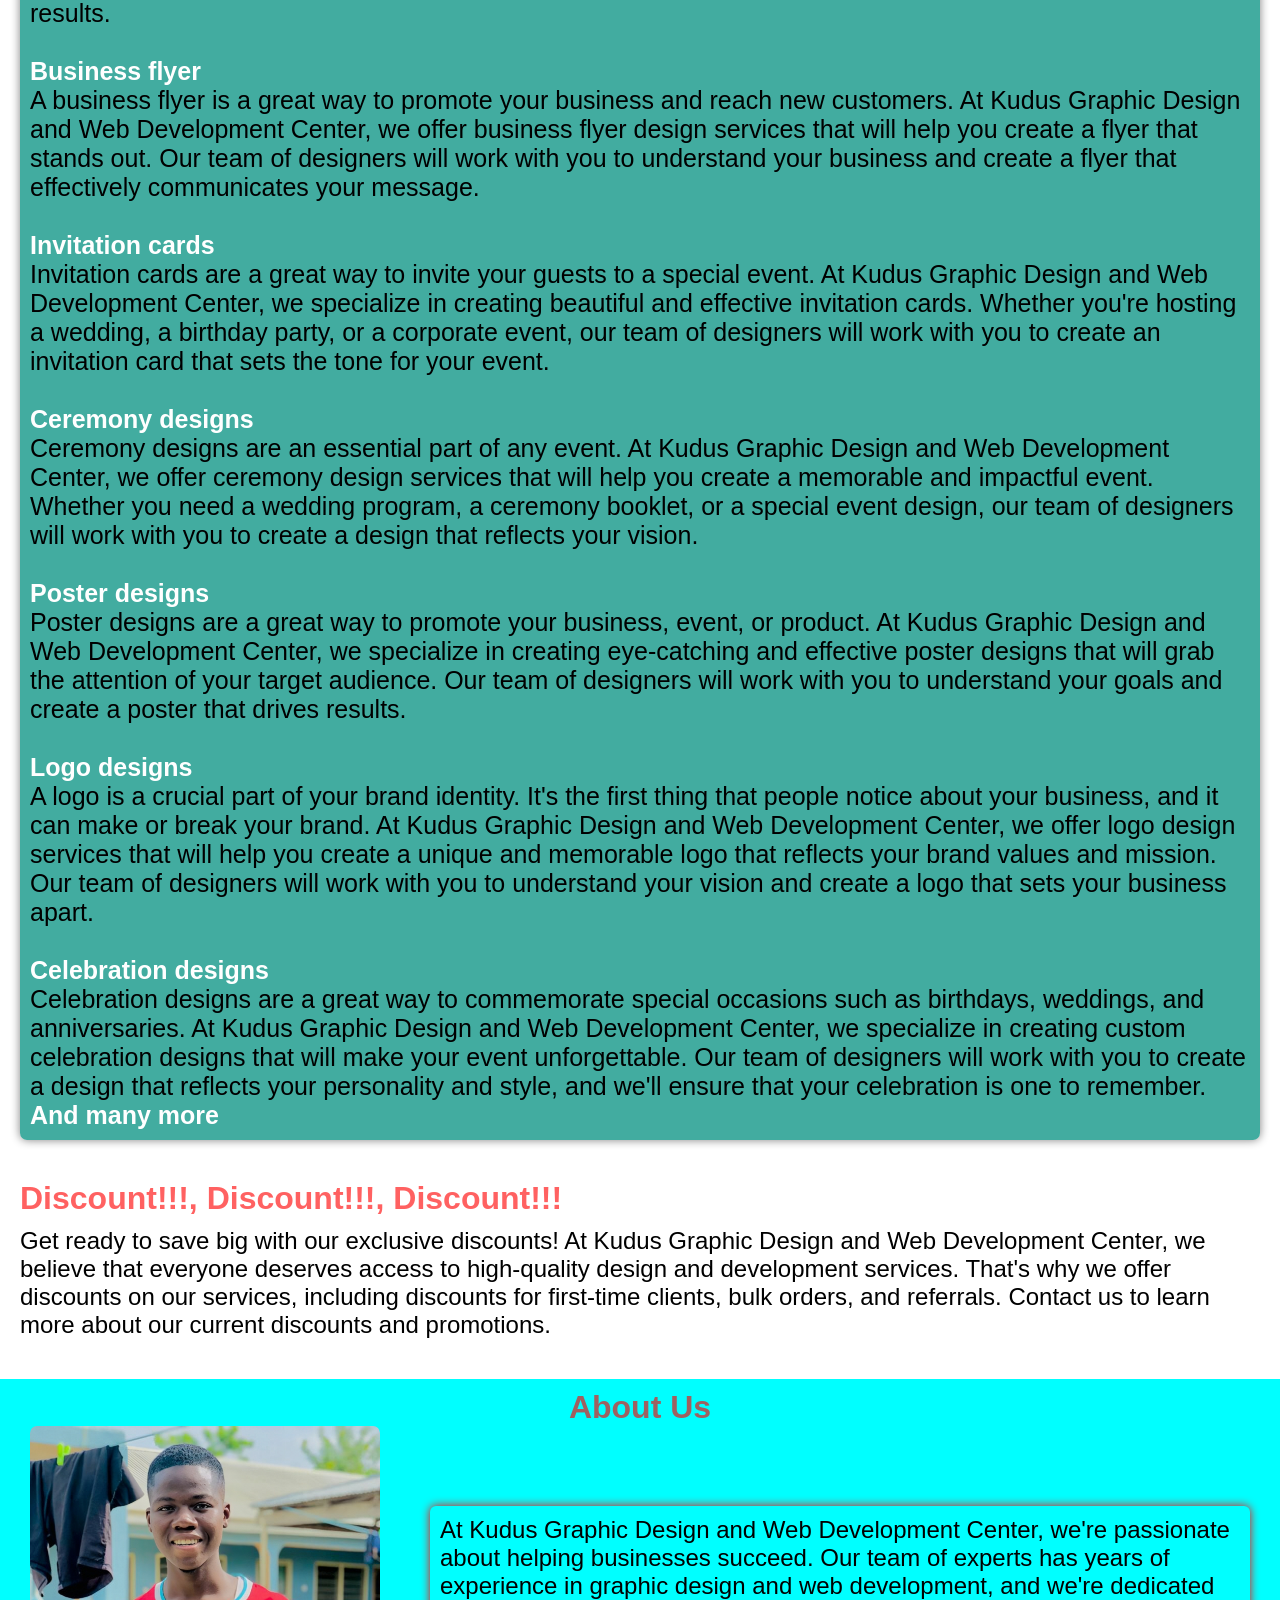
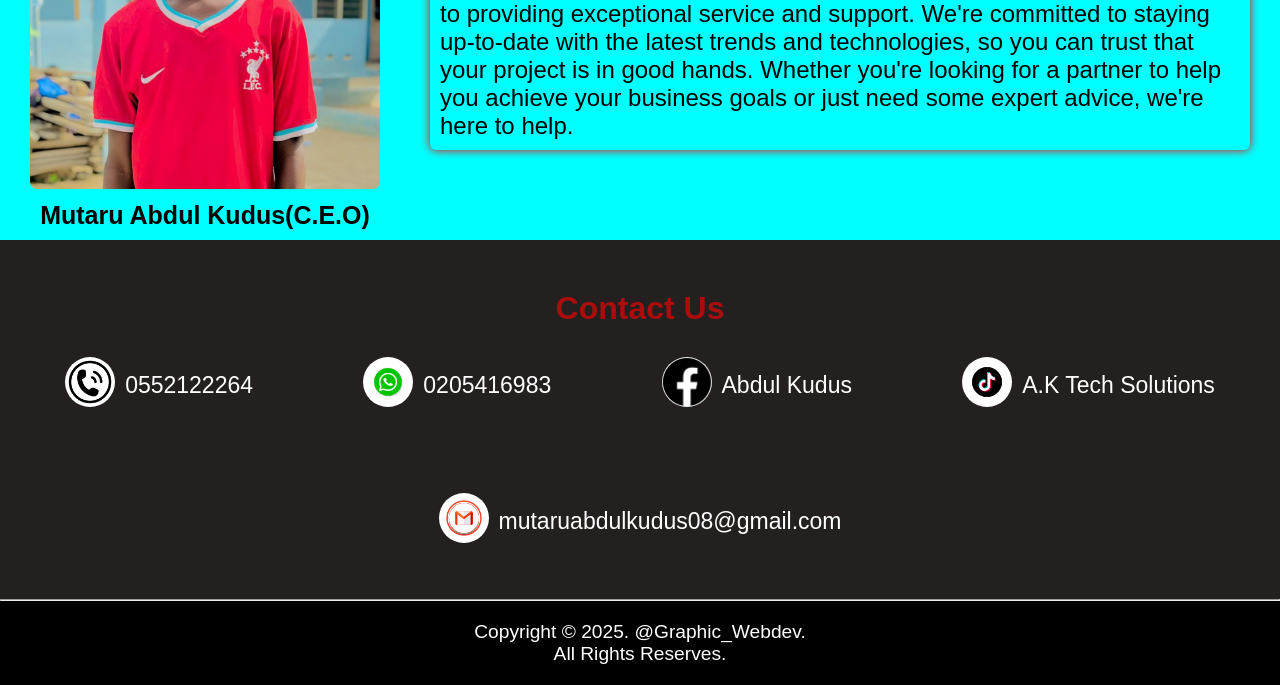
==== commit 4c9d22b8: "Restructure my main page" ====
--- a/index.html
+++ b/index.html
@@ -1,13 +1,15 @@
 <!DOCTYPE html>
 <html lang="en">
+
 <head>
     <meta charset="UTF-8">
     <meta name="viewport" content="width=device-width, initial-scale=1.0">
-    <title>akbusiness</title>
+    <title>main</title>
     <link rel="stylesheet" href="index.css">
     <link rel="icon" type="image/png" href="./assets/busnIcon.png">
 </head>
-<body>
+
+<body> 
     <header>
         <div class="header">
             <img src="./assets/logoak.png" alt="">
@@ -36,7 +38,7 @@
             </div>
             <div class="humbeRequest">
                 <div class="menubtn"><img src="./assets/Hamburger_icon.svg.png" alt=""></div>
-                <a href="request.php"><button class="requestbtn">Request<br>Service</button></a>
+                <a href="request.php"><button class="requestbtn">Request</button></a>
             </div>
         </div>
     </header>
@@ -60,29 +62,30 @@
             got you covered.
         </article>
     </div>
-    <div class="graphics">
-        <h1 style="color:rgb(255, 213, 0);">Graphics Design Overview</h1>
-        <article>
-            At Kudus Graphic Design and Web Development Center, we believe that graphic design 
-            is more than just creating visually appealing images. It's about communicating 
-            your message, building your brand, and connecting with your audience. Our graphic 
-            design services include logo design, brochure design, flyer design, poster design, 
-            and more. Our team of designers will work with you to understand your vision and 
-            create designs that exceed your expectations.
-        </article>
-
-    </div>
-    <div class="web-development">
-        <h1 style="color:rgb(255, 213, 0);">Web Development Overview</h1>
-        <article>
-            In today's digital age, having a professional website is crucial for any business. 
-            At Kudus Graphic Design and Web Development Center, we offer web development 
-            services that will help you establish a strong online presence. Our team of 
-            developers will design and build a website that is tailored to your needs, 
-            whether you're looking for a simple brochure website or a complex e-commerce 
-            platform. We use the latest technologies and best practices to ensure that your 
-            website is fast, secure, and easy to use.   
-        </article>
+    <div class="restruc">
+        <section>
+            <h1>Graphics Design Overview</h1>
+            <article>
+                At Kudus Graphic Design and Web Development Center, we believe that graphic design 
+                is more than just creating visually appealing images. It's about communicating 
+                your message, building your brand, and connecting with your audience. Our graphic 
+                design services include logo design, brochure design, flyer design, poster design, 
+                and more. Our team of designers will work with you to understand your vision and 
+                create designs that exceed your expectations.
+            </article>
+        </section>
+        <section>
+            <h1>Web Development Overview</h1>
+            <article>
+                In today's digital age, having a professional website is crucial for any business. 
+                At Kudus Graphic Design and Web Development Center, we offer web development 
+                services that will help you establish a strong online presence. Our team of 
+                developers will design and build a website that is tailored to your needs, 
+                whether you're looking for a simple brochure website or a complex e-commerce 
+                platform. We use the latest technologies and best practices to ensure that your 
+                website is fast, secure, and easy to use.   
+            </article>
+        </section>
     </div>
     <div class="bothservices">
         <h1>Our Services</h1>
@@ -137,7 +140,7 @@
             <li class="call"><span><img src="./assets/066309aaa7b67ba1e9c495b0667ceb57.jpg" alt=""></span> 0552122264</li>
             <li class="whatsApp"><span><img src="./assets/b1a67d9315a05ed2f49326ef6bdc0fd5.jpg" alt=""></span> 0205416983</li>
             <li class="facebook"><span><img src="./assets/facebook.png" alt=""></span> Abdul Kudus</li>
-            <li class="tiktok"><span><img src="./assets/71f3b2038af64cd75d6cfd814245efff.jpg" alt=""></span> Raster Gee</li>
+            <li class="tiktok"><span><img src="./assets/71f3b2038af64cd75d6cfd814245efff.jpg" alt=""></span> A.K Tech Solutions</li>
             <li class="email"><span><img src="./assets/45afcb072e032c54b0dfc739e67d25ab.jpg" alt=""></span> mutaruabdulkudus08@gmail.com</li>
         </ul>
     </div>
@@ -163,7 +166,4 @@
     </script>
 </body>
 
-</html>
-    
-</body>
 </html>
--- a/index.css
+++ b/index.css
@@ -24,7 +24,7 @@
 }
 
 .header img {
-    width: 70px;
+    width: 60px;
     margin-left: 50px;
     border-radius: 50%;
     z-index: 5;
@@ -41,7 +41,7 @@
 .servicesclick {
     font-size: larger;
     color: white;
-    background-color: rgba(255, 0, 0, 0.619);
+    background-color: transparent;
     padding: 5px 15px 5px 15px;
     border-radius: 12px;
     cursor: pointer;
@@ -62,8 +62,8 @@
 .requestbtn {
     font-size: larger;
     color: white;
-    background-color: rgba(255, 0, 0, 0.619);
-    padding: 5px 15px 5px 15px;
+    background-color: transparent;
+    padding: 7px 15px 7px 15px;
     border-radius: 12px;
     cursor: pointer;
     margin-right: 50px;
@@ -146,6 +146,7 @@
 
 }
 
+
 .hero {
     margin-top: 50px;
     background-image: url(./assets/KUDUS\ BUSINESS\ MOCKUP.png);
@@ -235,28 +236,33 @@
     font-size: x-large;
 }
 
-.graphics {
-    background-color: rgba(0, 144, 127, 0.741);
+.restruc {
+    display: flex;
     padding: 20px;
-
-
-}
-
-.graphics article {
+    justify-content: space-around;
+    flex-wrap: wrap;
+    gap: 20px;
+   
+}
+
+.restruc section {
+    max-width: 600px;
+    /* background-color: rgba(194, 184, 184, 0.229); */
+    border-radius: 10px;
+    padding: 20px;
+    box-shadow: 0 0 10px grey;
+ 
+   
+
+}
+
+.restruc section h1 {
+    color: rgba(255, 0, 0, 0.619)
+}
+
+.restruc section article {
+    font-size: x-large;
     margin-top: 10px;
-    font-size: x-large;
-
-}
-
-.web-development {
-    background-color: rgba(0, 144, 127, 0.741);
-    padding: 20px;
-
-}
-
-.web-development article {
-    margin-top: 10px;
-    font-size: x-large;
 }
 
 .bothservices {
@@ -311,7 +317,7 @@
 
 
 .fly-showing-bold{
-    color:rgb(0, 11, 128);
+    color:white;
     font-size: 25px;
 
 }
@@ -474,7 +480,7 @@
 }
 
 .menubtn img {
-    background-color: rgb(204, 188, 188);
+    background-color: rgba(255, 255, 255, 0.707);
     padding: 5px;
     width: 50px;
 
@@ -484,6 +490,10 @@
     display: none;
 
 }
+
+
+
+
 
 
 
@@ -507,7 +517,7 @@
 
     .hero h1 {
         top: 65px;
-        left: -40px;
+        left: -70px;
     }
 
     .hero h2 {
@@ -525,7 +535,7 @@
 
     .hero h4 {
         bottom: 30px;
-        left: -40px;
+        left: -70px;
 
     }
 
@@ -544,14 +554,14 @@
     }
 
     .header img {
-        width: 70px;
+        width: 60px;
         margin-left: 20px;
 
     }
 
     .menubtn {
         right: 140px;
-        top: -1px;
+        top: -7px;
         display: block;
     }
 
@@ -565,13 +575,11 @@
     }
 
     .hero h2 {
-        right: 0;
         width: 66px;
         top: 70px;
     }
 
     .hero h3 {
-        right: 0;
         width: 66px;
         bottom: 30px;   
     }
@@ -595,7 +603,7 @@
         position: absolute;
         top: 25px;
         white-space: nowrap;
-        left: -115px;
+        left: -106px;
         justify-content: space-evenly;
         padding: 50px;
         border-bottom-left-radius: 60px;
@@ -701,7 +709,7 @@
     }
     
     .bothservices h1{
-        text-align: left;
+        text-align: center;
         font-size: 25px;
     }
 
@@ -736,7 +744,7 @@
         position: absolute;
         top: 25px;
         white-space: nowrap;
-        left: -127px;
+        left: -120px;
         justify-content: space-evenly;
         padding: 43px;
         border-bottom-left-radius: 60px;
@@ -754,7 +762,7 @@
 
     .menubtn {
         right: 180px;
-        top: -3px;
+        top: -10px;
         display: block;
     }
 
@@ -784,12 +792,20 @@
     }
 
     .active{
-        border-bottom: none;
+        border-bottom: 4px solid  rgba(255, 0, 0, 0.619);
 
     }
 
     .resplinks .ul ul a{
         text-decoration-color: white;
+    }
+
+    .active{
+        width: fit-content;
+    }
+    
+    .hov:hover{
+        width: fit-content;
     }
 
     .links {
@@ -846,7 +862,7 @@
     }
 
     .header img {
-        width: 70px;
+        width: 60px;
         margin-left: 50px;
         border-radius: 50%;
     
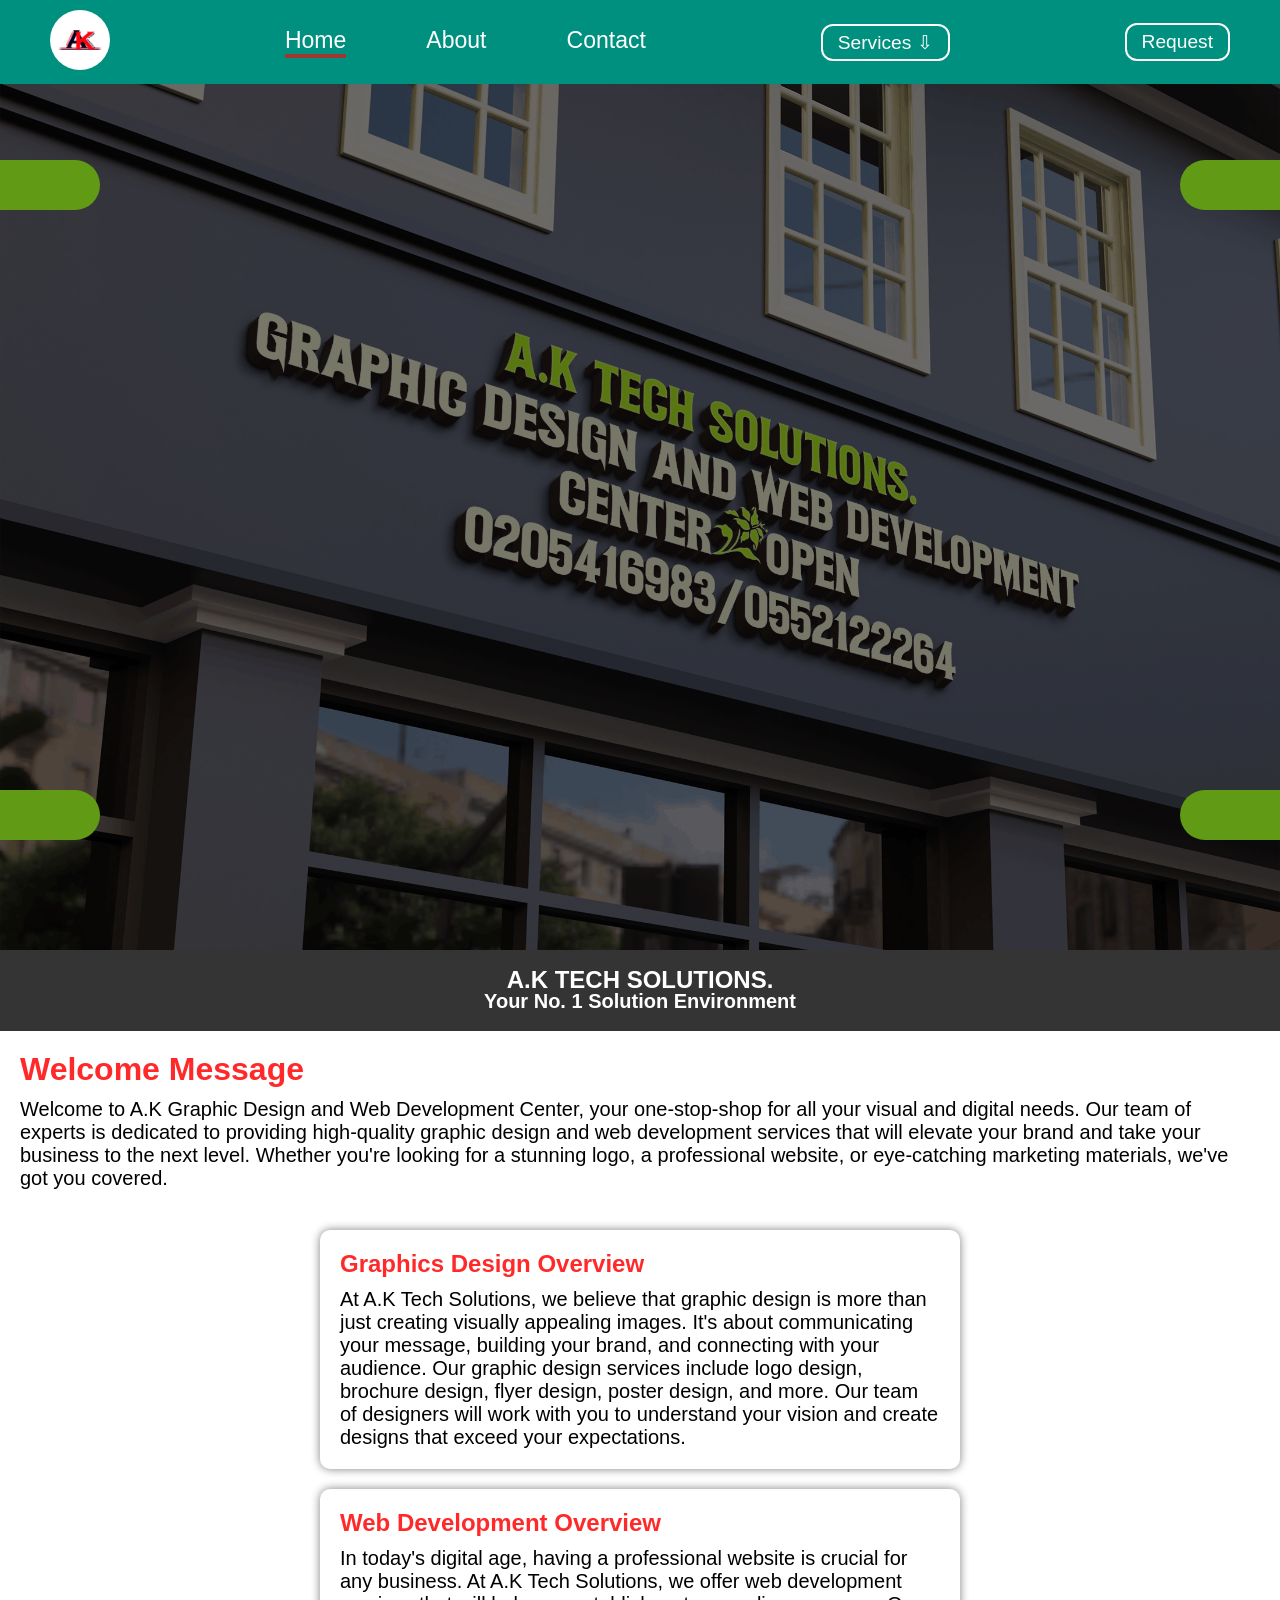
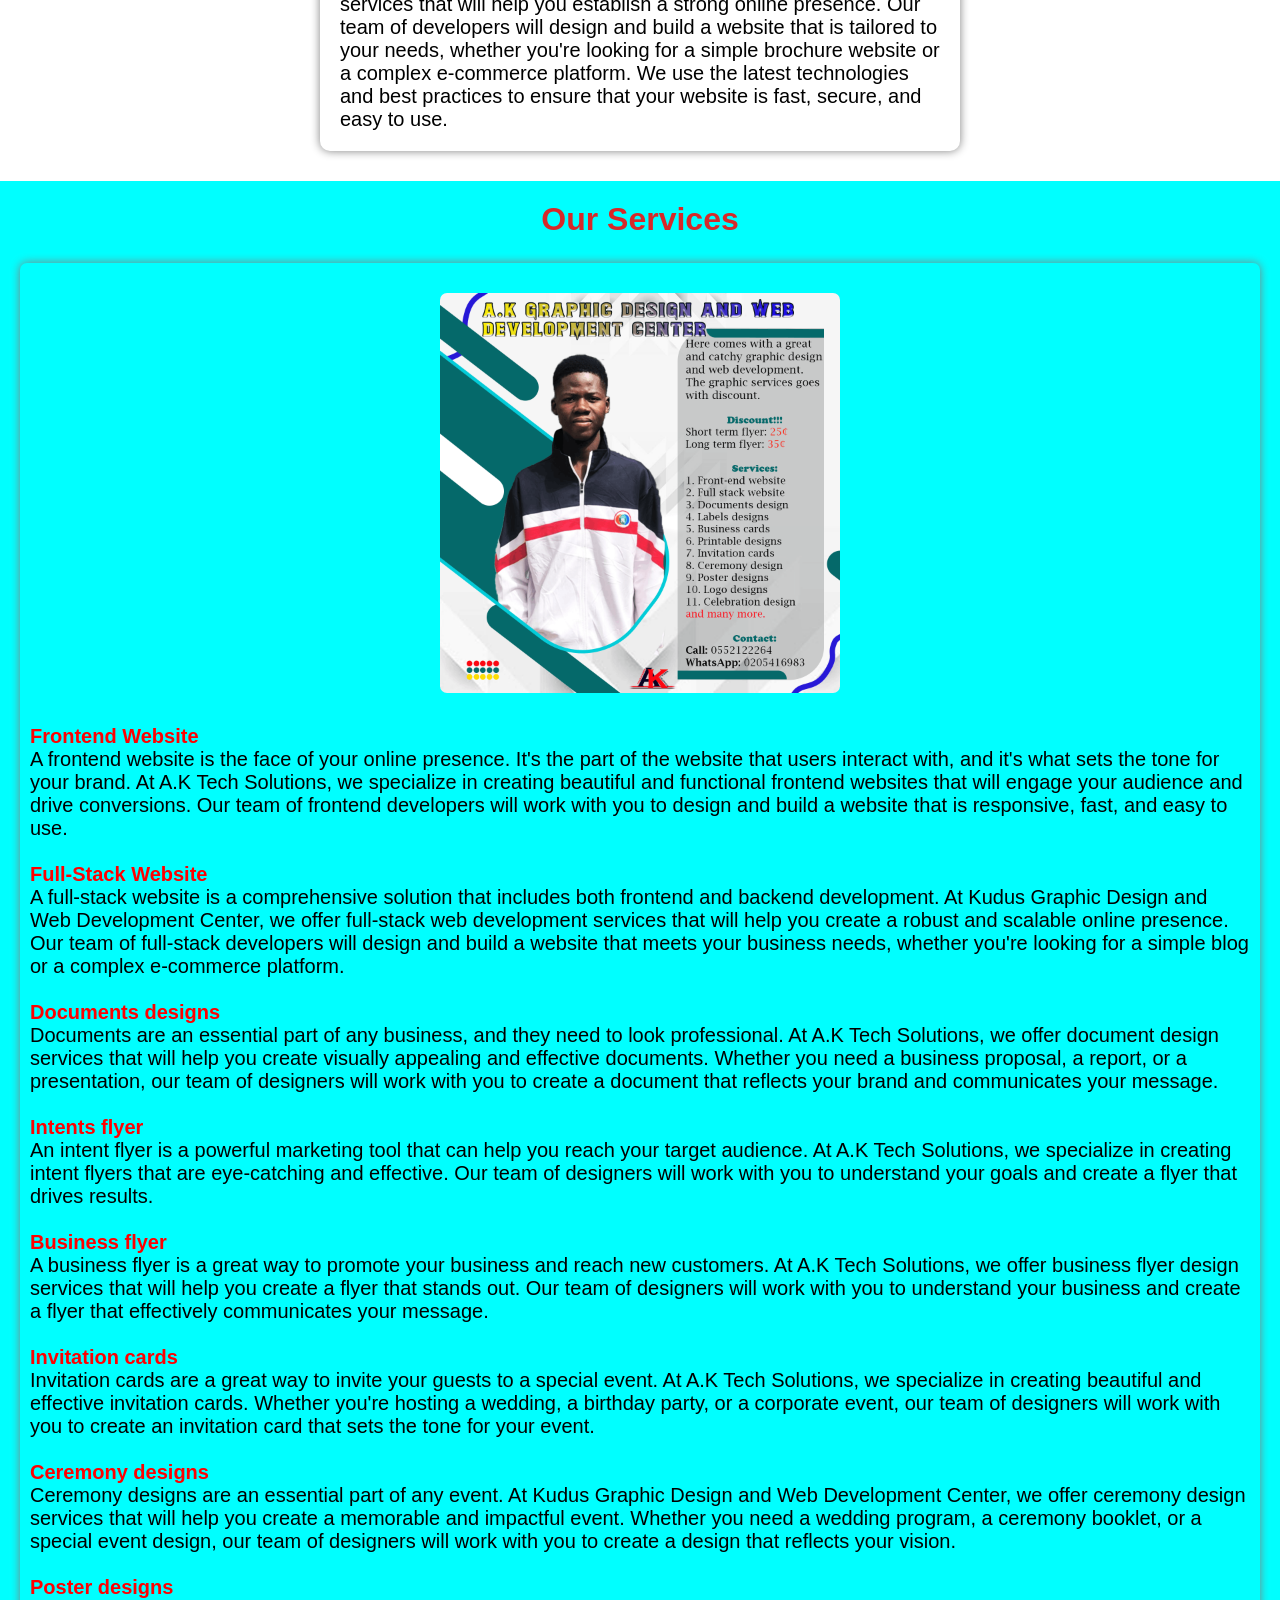
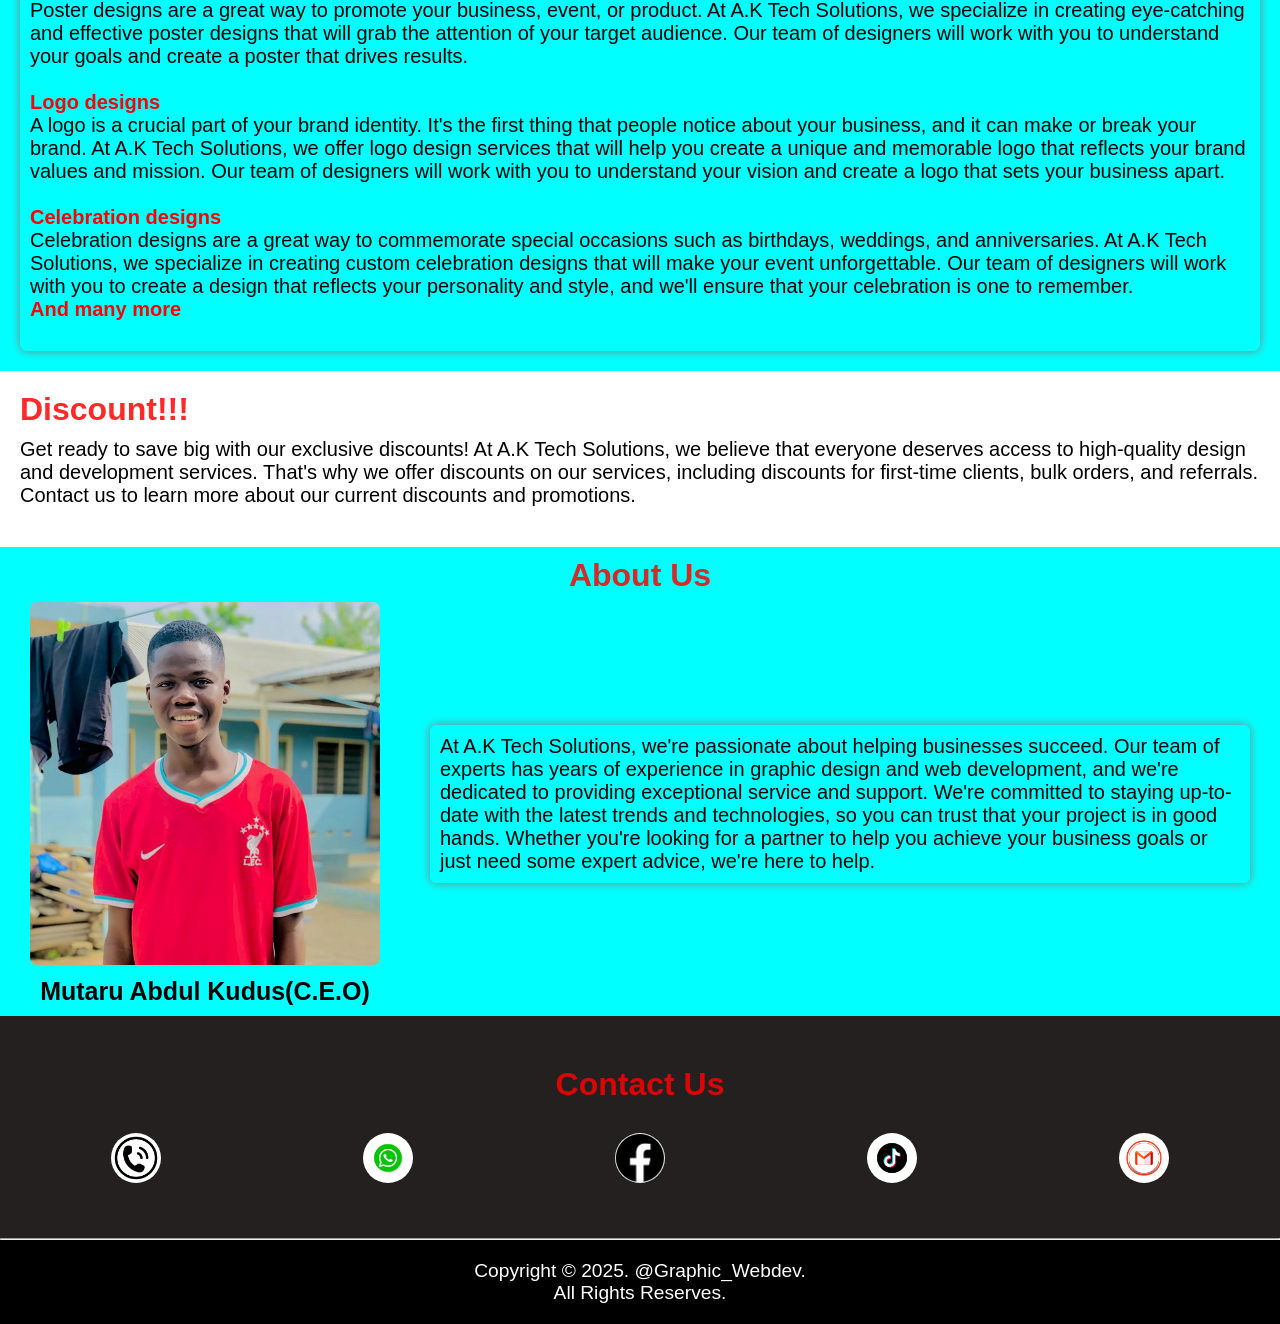
==== commit 33385c62: "Change features in index and also add graphic and web pages" ====
--- a/index.html
+++ b/index.html
@@ -5,14 +5,14 @@
     <meta charset="UTF-8">
     <meta name="viewport" content="width=device-width, initial-scale=1.0">
     <title>main</title>
-    <link rel="stylesheet" href="index.css">
+    <link rel="stylesheet" href="index.css?v=1.1">
     <link rel="icon" type="image/png" href="./assets/busnIcon.png">
 </head>
 
 <body> 
     <header>
         <div class="header">
-            <img src="./assets/logoak.png" alt="">
+            <a href="#home"><img src="./assets/logoak.png" alt=""></a>
             <div class="resplinks"> 
                 <span class="ul">
                     <ul>
@@ -52,9 +52,9 @@
         <h2 class="scroll">A.K TECH SOLUTIONS.<br><small>Your No. 1 Solution Environment</small></h2>
     </div>
     <div class="brief-services">
-        <h1 style="color: rgba(255, 0, 0, 0.62);">Welcome Message</h1>
+        <h1 style="color:rgba(255, 0, 0, 0.839);">Welcome Message</h1>
         <article>
-            Welcome to Kudus Graphic Design and Web Development Center, your one-stop-shop for 
+            Welcome to A.K Graphic Design and Web Development Center, your one-stop-shop for 
             all your visual and digital needs. Our team of experts is dedicated to providing 
             high-quality graphic design and web development services that will elevate your 
             brand and take your business to the next level. Whether you're looking for a 
@@ -66,7 +66,7 @@
         <section>
             <h1>Graphics Design Overview</h1>
             <article>
-                At Kudus Graphic Design and Web Development Center, we believe that graphic design 
+                At A.K Tech Solutions, we believe that graphic design 
                 is more than just creating visually appealing images. It's about communicating 
                 your message, building your brand, and connecting with your audience. Our graphic 
                 design services include logo design, brochure design, flyer design, poster design, 
@@ -78,7 +78,7 @@
             <h1>Web Development Overview</h1>
             <article>
                 In today's digital age, having a professional website is crucial for any business. 
-                At Kudus Graphic Design and Web Development Center, we offer web development 
+                At A.K Tech Solutions, we offer web development 
                 services that will help you establish a strong online presence. Our team of 
                 developers will design and build a website that is tailored to your needs, 
                 whether you're looking for a simple brochure website or a complex e-commerce 
@@ -92,39 +92,39 @@
         <div class="ad-fly-serv">
             <div class="advertflyer"><img src="./assets/New_adverb.png" alt=""></div>
             <article>
-               <b class="fly-showing-bold">Frontend Website<br></b>A frontend website is the face of your online presence. It's the part of the website that users interact with, and it's what sets the tone for your brand. At Kudus Graphic Design and Web Development Center, we specialize in creating beautiful and functional frontend websites that will engage your audience and drive conversions. Our team of frontend developers will work with you to design and build a website that is responsive, fast, and easy to use.<br><br>
+                <br>
+               <b class="fly-showing-bold">Frontend Website<br></b>A frontend website is the face of your online presence. It's the part of the website that users interact with, and it's what sets the tone for your brand. At A.K Tech Solutions, we specialize in creating beautiful and functional frontend websites that will engage your audience and drive conversions. Our team of frontend developers will work with you to design and build a website that is responsive, fast, and easy to use.<br><br>
                <b class="fly-showing-bold">Full-Stack Website<br></b> A full-stack website is a comprehensive solution that includes both frontend and backend development. At Kudus Graphic Design and Web Development Center, we offer full-stack web development services that will help you create a robust and scalable online presence. Our team of full-stack developers will design and build a website that meets your business needs, whether you're looking for a simple blog or a complex e-commerce platform.<br><br>
-               <b class="fly-showing-bold">Documents designs<br></b> Documents are an essential part of any business, and they need to look professional. At Kudus Graphic Design and Web Development Center, we offer document design services that will help you create visually appealing and effective documents. Whether you need a business proposal, a report, or a presentation, our team of designers will work with you to create a document that reflects your brand and communicates your message.<br><br>
-               <b class="fly-showing-bold">Intents flyer<br></b> An intent flyer is a powerful marketing tool that can help you reach your target audience. At Kudus Graphic Design and Web Development Center, we specialize in creating intent flyers that are eye-catching and effective. Our team of designers will work with you to understand your goals and create a flyer that drives results.<br><br>
-               <b class="fly-showing-bold">Business flyer<br></b> A business flyer is a great way to promote your business and reach new customers. At Kudus Graphic Design and Web Development Center, we offer business flyer design services that will help you create a flyer that stands out. Our team of designers will work with you to understand your business and create a flyer that effectively communicates your message.<br><br>
-               <b class="fly-showing-bold">Invitation cards<br></b> Invitation cards are a great way to invite your guests to a special event. At Kudus Graphic Design and Web Development Center, we specialize in creating beautiful and effective invitation cards. Whether you're hosting a wedding, a birthday party, or a corporate event, our team of designers will work with you to create an invitation card that sets the tone for your event.<br><br>
+               <b class="fly-showing-bold">Documents designs<br></b> Documents are an essential part of any business, and they need to look professional. At A.K Tech Solutions, we offer document design services that will help you create visually appealing and effective documents. Whether you need a business proposal, a report, or a presentation, our team of designers will work with you to create a document that reflects your brand and communicates your message.<br><br>
+               <b class="fly-showing-bold">Intents flyer<br></b> An intent flyer is a powerful marketing tool that can help you reach your target audience. At A.K Tech Solutions, we specialize in creating intent flyers that are eye-catching and effective. Our team of designers will work with you to understand your goals and create a flyer that drives results.<br><br>
+               <b class="fly-showing-bold">Business flyer<br></b> A business flyer is a great way to promote your business and reach new customers. At A.K Tech Solutions, we offer business flyer design services that will help you create a flyer that stands out. Our team of designers will work with you to understand your business and create a flyer that effectively communicates your message.<br><br>
+               <b class="fly-showing-bold">Invitation cards<br></b> Invitation cards are a great way to invite your guests to a special event. At A.K Tech Solutions, we specialize in creating beautiful and effective invitation cards. Whether you're hosting a wedding, a birthday party, or a corporate event, our team of designers will work with you to create an invitation card that sets the tone for your event.<br><br>
                <b class="fly-showing-bold">Ceremony designs<br></b> Ceremony designs are an essential part of any event. At Kudus Graphic Design and Web Development Center, we offer ceremony design services that will help you create a memorable and impactful event. Whether you need a wedding program, a ceremony booklet, or a special event design, our team of designers will work with you to create a design that reflects your vision.<br><br>
-               <b class="fly-showing-bold">Poster designs<br></b> Poster designs are a great way to promote your business, event, or product. At Kudus Graphic Design and Web Development Center, we specialize in creating eye-catching and effective poster designs that will grab the attention of your target audience. Our team of designers will work with you to understand your goals and create a poster that drives results.<br><br>
-               <b class="fly-showing-bold">Logo designs<br></b> A logo is a crucial part of your brand identity. It's the first thing that people notice about your business, and it can make or break your brand. At Kudus Graphic Design and Web Development Center, we offer logo design services that will help you create a unique and memorable logo that reflects your brand values and mission. Our team of designers will work with you to understand your vision and create a logo that sets your business apart.<br><br>
-               <b class="fly-showing-bold">Celebration designs<br></b> Celebration designs are a great way to commemorate special occasions such as birthdays, weddings, and anniversaries. At Kudus Graphic Design and Web Development Center, we specialize in creating custom celebration designs that will make your event unforgettable. Our team of designers will work with you to create a design that reflects your personality and style, and we'll ensure that your celebration is one to remember.<br>
+               <b class="fly-showing-bold">Poster designs<br></b> Poster designs are a great way to promote your business, event, or product. At A.K Tech Solutions, we specialize in creating eye-catching and effective poster designs that will grab the attention of your target audience. Our team of designers will work with you to understand your goals and create a poster that drives results.<br><br>
+               <b class="fly-showing-bold">Logo designs<br></b> A logo is a crucial part of your brand identity. It's the first thing that people notice about your business, and it can make or break your brand. At A.K Tech Solutions, we offer logo design services that will help you create a unique and memorable logo that reflects your brand values and mission. Our team of designers will work with you to understand your vision and create a logo that sets your business apart.<br><br>
+               <b class="fly-showing-bold">Celebration designs<br></b> Celebration designs are a great way to commemorate special occasions such as birthdays, weddings, and anniversaries. At A.K Tech Solutions, we specialize in creating custom celebration designs that will make your event unforgettable. Our team of designers will work with you to create a design that reflects your personality and style, and we'll ensure that your celebration is one to remember.<br>
                <b class="fly-showing-bold">And many more</b>
             </article>
         </div>  
     </div>
     <div class="discount">
-        <h1 style="color:rgba(255, 0, 0, 0.62);">Discount!!!, Discount!!!, Discount!!!</h1>
+        <h1 style="color:rgba(255, 0, 0, 0.839);">Discount!!!</h1>
         <article>
-            Get ready to save big with our exclusive discounts! At Kudus Graphic Design and 
-            Web Development Center, we believe that everyone deserves access to high-quality 
+            Get ready to save big with our exclusive discounts! At A.K Tech Solutions, we believe that everyone deserves access to high-quality 
             design and development services. That's why we offer discounts on our services, 
             including discounts for first-time clients, bulk orders, and referrals. Contact 
             us to learn more about our current discounts and promotions.        
         </article>
     </div>
     <div class="about" id="aboutid">
-        <h1 style="text-align:center; color:rgba(255, 0, 0, 0.62);">About Us</h1>
+        <h1 style="text-align:center; color:rgba(255, 0, 0, 0.839);">About Us</h1>
         <div class="about-items">
             <div class="about-img">
                 <img src="./assets/BeautyPlus_20241103003337079_save.jpg" alt="">
                 <h2>Mutaru Abdul Kudus(C.E.O)</h2>
             </div>
             <article>
-                At Kudus Graphic Design and Web Development Center, we're passionate about helping 
+                At A.K Tech Solutions, we're passionate about helping 
                 businesses succeed. Our team of experts has years of experience in graphic design 
                 and web development, and we're dedicated to providing exceptional service and 
                 support. We're committed to staying up-to-date with the latest trends and 
@@ -135,13 +135,13 @@
         </div>
     </div>
     <div class="contact" id="contactid">
-        <h1 style="text-align:center; color:rgba(255, 0, 0, 0.62)">Contact Us</h1>
+        <h1 style="text-align:center; color:rgba(255, 0, 0, 0.839);">Contact Us</h1>
         <ul>
-            <li class="call"><span><img src="./assets/066309aaa7b67ba1e9c495b0667ceb57.jpg" alt=""></span> 0552122264</li>
-            <li class="whatsApp"><span><img src="./assets/b1a67d9315a05ed2f49326ef6bdc0fd5.jpg" alt=""></span> 0205416983</li>
-            <li class="facebook"><span><img src="./assets/facebook.png" alt=""></span> Abdul Kudus</li>
-            <li class="tiktok"><span><img src="./assets/71f3b2038af64cd75d6cfd814245efff.jpg" alt=""></span> A.K Tech Solutions</li>
-            <li class="email"><span><img src="./assets/45afcb072e032c54b0dfc739e67d25ab.jpg" alt=""></span> mutaruabdulkudus08@gmail.com</li>
+            <li class="call"><img src="./assets/066309aaa7b67ba1e9c495b0667ceb57.jpg" alt=""></li>
+            <li class="whatsApp"><img src="./assets/b1a67d9315a05ed2f49326ef6bdc0fd5.jpg" alt=""></li>
+            <li class="facebook"><img src="./assets/facebook.png" alt=""></li>
+            <li class="tiktok"><img src="./assets/71f3b2038af64cd75d6cfd814245efff.jpg" alt=""></li>
+            <li class="email"><img src="./assets/45afcb072e032c54b0dfc739e67d25ab.jpg" alt=""></li>
         </ul>
     </div>
     <footer>
--- a/index.css
+++ b/index.css
@@ -15,8 +15,7 @@
     display: flex;
     justify-content: space-between;
     align-items: center;
-    padding-top: 20px;
-    padding-bottom: 20px;
+    padding: 10px 0 10px 0;
     position: fixed;
     top: 0;
     z-index: 1;
@@ -48,6 +47,8 @@
     border-style: solid;
     border-color: white;
     position: relative;
+    font-family: 'Trebuchet MS', 'Lucida Sans Unicode', 'Lucida Grande', 'Lucida Sans', Arial, sans-serif;
+
 
     
 
@@ -71,6 +72,8 @@
     border-color: white;
     line-height: 20px;
     text-align: center;
+    font-family: 'Trebuchet MS', 'Lucida Sans Unicode', 'Lucida Grande', 'Lucida Sans', Arial, sans-serif;
+
 }
 
 .requestbtn:hover{
@@ -89,6 +92,8 @@
 .resplinks ul li {
     font-size: larger;
     color: white;
+    font-family: 'Trebuchet MS', 'Lucida Sans Unicode', 'Lucida Grande', 'Lucida Sans', Arial, sans-serif;
+
     
 }
 
@@ -135,10 +140,13 @@
     font-size: 25px;
     list-style-position: inside;
 
+
 }
 
 .links a li{
     color: white;
+    font-family: 'Trebuchet MS', 'Lucida Sans Unicode', 'Lucida Grande', 'Lucida Sans', Arial, sans-serif;
+
 }
 
 .viewlinks {
@@ -210,6 +218,8 @@
     border-bottom-right-radius: 100px;
 }
 
+
+/*
 .scroll{
     animation: scroll 10s linear infinite;
     line-height: 20px;
@@ -225,15 +235,39 @@
         transform: translateX(-100%);
     }
 }
+*/
+
+
+
+
+.scroll{
+    animation: bounce 1s ease-in-out infinite;
+    line-height: 20px;
+    font-family: 'Trebuchet MS', 'Lucida Sans Unicode', 'Lucida Grande', 'Lucida Sans', Arial, sans-serif;
+    color: white; 
+}
+
+@keyframes bounce{
+    0%, 100%{
+        transform: translateY(0);
+    }
+    50%{
+        transform: translateY(-10px);
+    }
+}
+
+
 
 .brief-services {
     padding: 20px;
 
 }
 
+
+
 .brief-services article {
     margin-top: 10px;
-    font-size: x-large;
+    font-size: 20px;
 }
 
 .restruc {
@@ -257,22 +291,23 @@
 }
 
 .restruc section h1 {
-    color: rgba(255, 0, 0, 0.619)
+    color:rgba(255, 0, 0, 0.839);
 }
 
 .restruc section article {
-    font-size: x-large;
+    font-size: 20px;
     margin-top: 10px;
 }
 
 .bothservices {
     margin-top: 10px;
     padding: 20px;
+    background-color: aqua;
 
 }
 
 .bothservices h1{
-    color:rgba(255, 0, 0, 0.62); 
+    color:rgba(255, 0, 0, 0.839);
     text-align: center;
 
 }
@@ -292,24 +327,23 @@
 .advertflyer img:hover{
     scale: 1.02;
     transition: 0.5s;
-    box-shadow: 0 0 8px;
+   
 }
 
 .ad-fly-serv {
     display: flex;
     justify-content: space-around;
-    background-color: rgba(0, 144, 127, 0.741);
     border-radius: 7px;
     box-shadow: 0 0 10px grey;
-    padding: 10px;
-    margin-top: 10px;
+    padding: 30px 10px 30px 10px;
+    margin-top: 25px;
     flex-wrap: wrap;
     align-items: center;
 
 }
 
 .ad-fly-serv article {
-    font-size: 25px;
+    font-size: 20px;
     margin-top: 5px;
 
 }
@@ -317,8 +351,8 @@
 
 
 .fly-showing-bold{
-    color:white;
-    font-size: 25px;
+    color:rgb(255, 0, 0);
+    font-size: 20px;
 
 }
 
@@ -331,7 +365,7 @@
 
 .discount article {
     margin-top: 10px;
-    font-size: x-large;
+    font-size: 20px;
 
 }
 
@@ -349,12 +383,14 @@
     gap: 50px;
     align-items: center;
     justify-content: center;
+    margin-top: 8px;
+
    
 }
 
 .about-items article {
-    font-size: x-large;
-    box-shadow: 0 0 10px red;
+    font-size: 20px;
+    box-shadow: 0 0 10px grey;
     padding: 10px;
     border-radius: 6px;
     width: 800px;
@@ -365,6 +401,7 @@
     text-align: center;
     font-size: 25px;
     margin-top: 8px;
+    font-family: 'Trebuchet MS', 'Lucida Sans Unicode', 'Lucida Grande', 'Lucida Sans', Arial, sans-serif;
 
 }
 
@@ -377,7 +414,7 @@
 .about-img img:hover{
     scale: 1.02;
     transition: 0.5s;
-    box-shadow: 0 0 8px;
+  
 
 }
 
@@ -397,7 +434,7 @@
 }
 
 .contact ul li{
-    font-size: 23px;
+    font-size: 20px;
     color: white;
 }
 
@@ -406,55 +443,34 @@
     border-radius: 50%;
 }
 
-.call {
-    display: flex;
-    align-items: center;
-    gap: 10px;
-}
+
 
 .whatsApp img {
     width: 50px;
     border-radius: 50%;
 }
 
-.whatsApp {
-    display: flex;
-    align-items: center;
-    gap: 10px;
-}
+
 
 .facebook img {
     width: 50px;
     border-radius: 50%;
 }
 
-.facebook {
-    display: flex;
-    align-items: center;
-    gap: 10px;
-}
+
 
 .tiktok img {
     width: 50px;
     border-radius: 50%;
 }
 
-.tiktok {
-    display: flex;
-    align-items: center;
-    gap: 10px;
-}
 
 .email img {
     width: 50px;
     border-radius: 50%;
 }
 
-.email {
-    display: flex;
-    align-items: center;
-    gap: 10px;
-}
+
 
 footer small {
     background-color: black;
@@ -518,17 +534,20 @@
     .hero h1 {
         top: 65px;
         left: -70px;
+        display: none;
     }
 
     .hero h2 {
         top: 65px;
         right: -40px;
+        display: none;
 
     }
 
     .hero h3 {
         bottom: 30px;
         right: -40px;
+        display: none;
 
 
     }
@@ -536,6 +555,7 @@
     .hero h4 {
         bottom: 30px;
         left: -70px;
+        display: none;
 
     }
 
@@ -545,8 +565,7 @@
         display: flex;
         justify-content: space-between;
         align-items: center;
-        padding-top: 20px;
-        padding-bottom: 20px;
+        padding: 10px 0 10px 0;
         position: fixed;
         top: 0;
         z-index: 4;
@@ -606,12 +625,15 @@
         left: -106px;
         justify-content: space-evenly;
         padding: 50px;
+        border-top-left-radius: 30px;
+        border-top-right-radius: 30px;
         border-bottom-left-radius: 60px;
         border-bottom-right-radius: 60px;
         height: 300px;
         /* display: none; */
         margin-top: -900px;
         transition: 0.8s;
+        z-index: -5;
 
         
         
@@ -694,14 +716,16 @@
         gap: 15px;
     }
 
+    .addlinks ol li{
+        font-family: 'Trebuchet MS', 'Lucida Sans Unicode', 'Lucida Grande', 'Lucida Sans', Arial, sans-serif;
+
+    }
+
     .addlinks ol a{
         text-decoration-color: white;
     }
 
-    .email {
-        flex-direction: column;
-        margin-left: -35px;
-    }
+  
 
     .discount h1{
         font-size: 28px;
@@ -711,6 +735,10 @@
     .bothservices h1{
         text-align: center;
         font-size: 25px;
+    }
+
+    .about-img img{
+        width: 320px;
     }
 
     .about-items article {
@@ -719,6 +747,10 @@
         border-radius: unset;
         width: unset;
         
+    }
+
+    .contact ul{
+        gap: 20px;
     }
 
 }
@@ -747,6 +779,8 @@
         left: -120px;
         justify-content: space-evenly;
         padding: 43px;
+        border-top-left-radius: 30px;
+        border-top-right-radius: 30px;
         border-bottom-left-radius: 60px;
         border-bottom-right-radius: 60px;
         height: 330px;
@@ -837,11 +871,15 @@
     .linkcolor1 {
         color: white;
         font-size: larger;
+        font-family: 'Trebuchet MS', 'Lucida Sans Unicode', 'Lucida Grande', 'Lucida Sans', Arial, sans-serif;
+
     }
     
     .linkcolor2 {
         color: white;
         font-size: larger;
+        font-family: 'Trebuchet MS', 'Lucida Sans Unicode', 'Lucida Grande', 'Lucida Sans', Arial, sans-serif;
+
     }
 
     .addlinks{
@@ -916,10 +954,7 @@
         top: 70px;
     }
 
-    
-    .email {
-        margin-left: -15px;
-    }
+  
 
     .about-items article {
         box-shadow: unset;
@@ -927,6 +962,12 @@
         border-radius: unset;
     }
 
+    .about-img img {
+        width: 400px;
+
+    
+    }
+
     .resplinks ul li{
         color: white
     }
